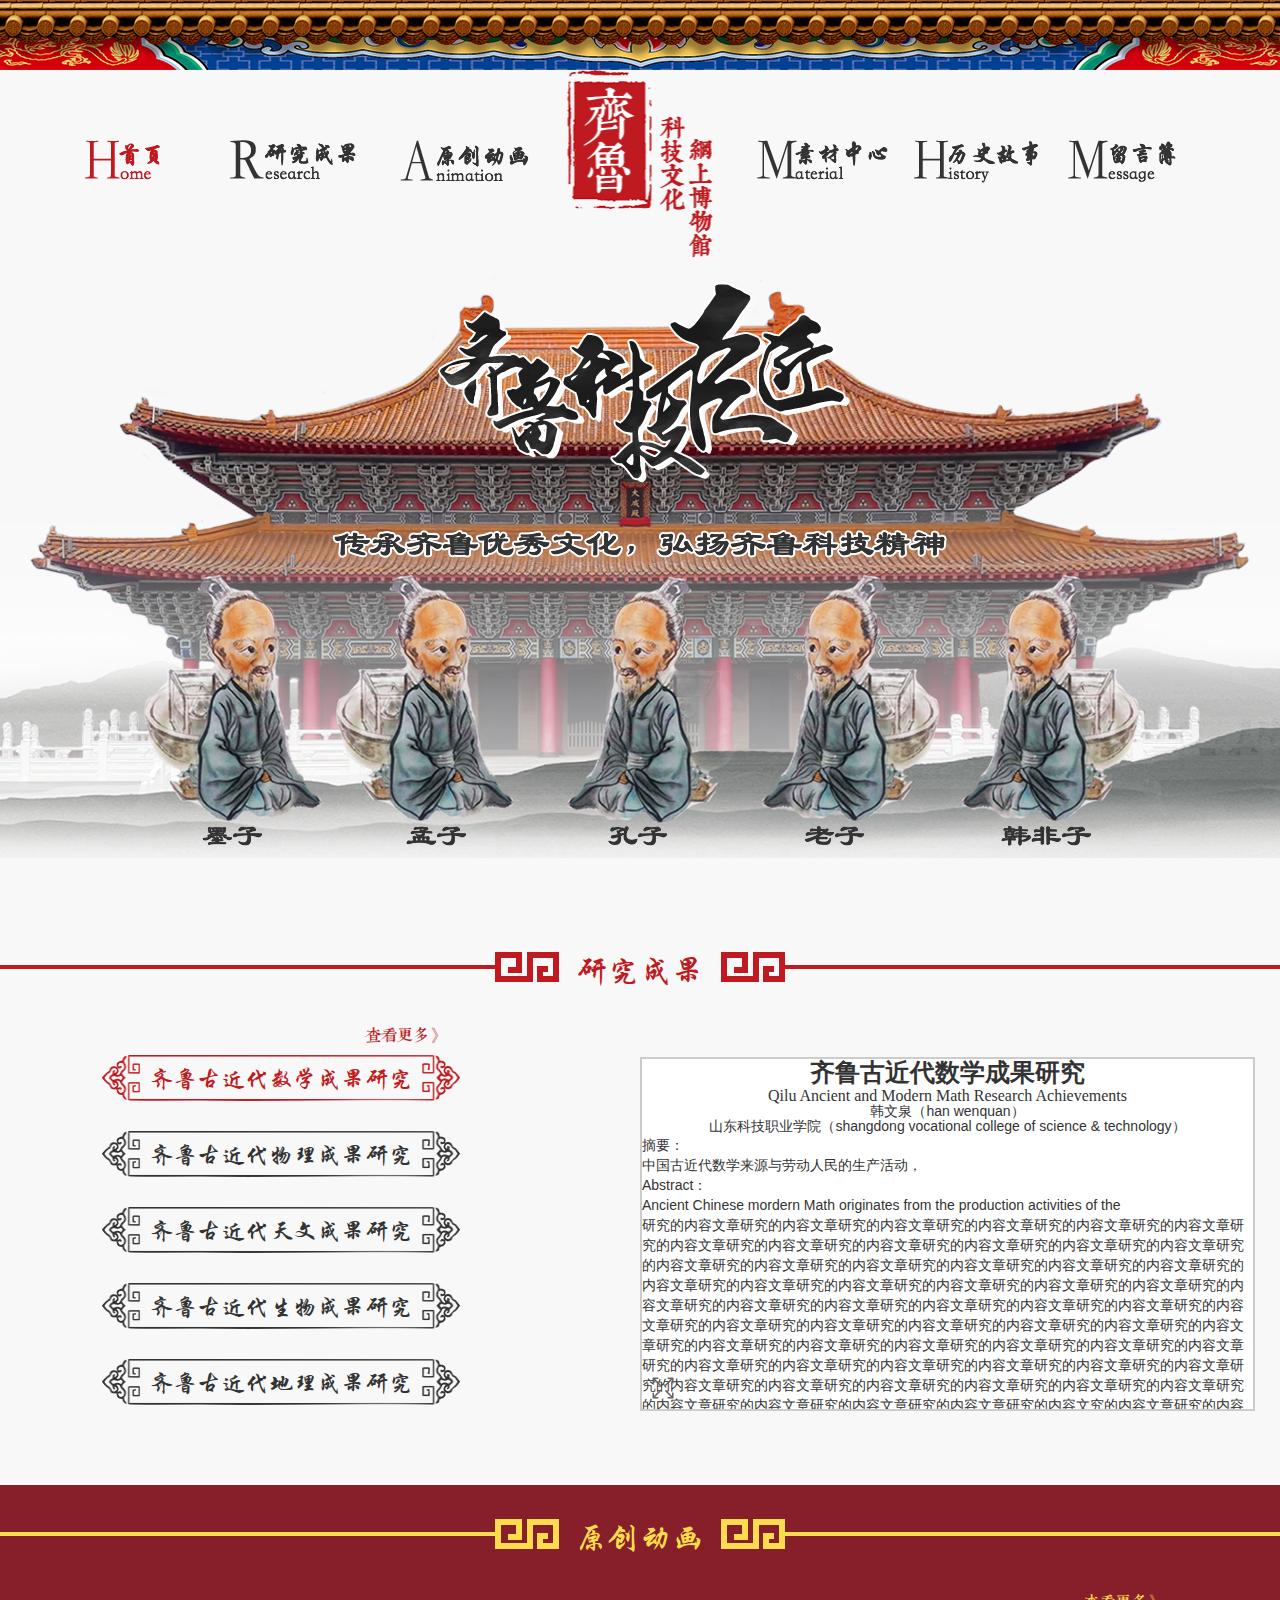
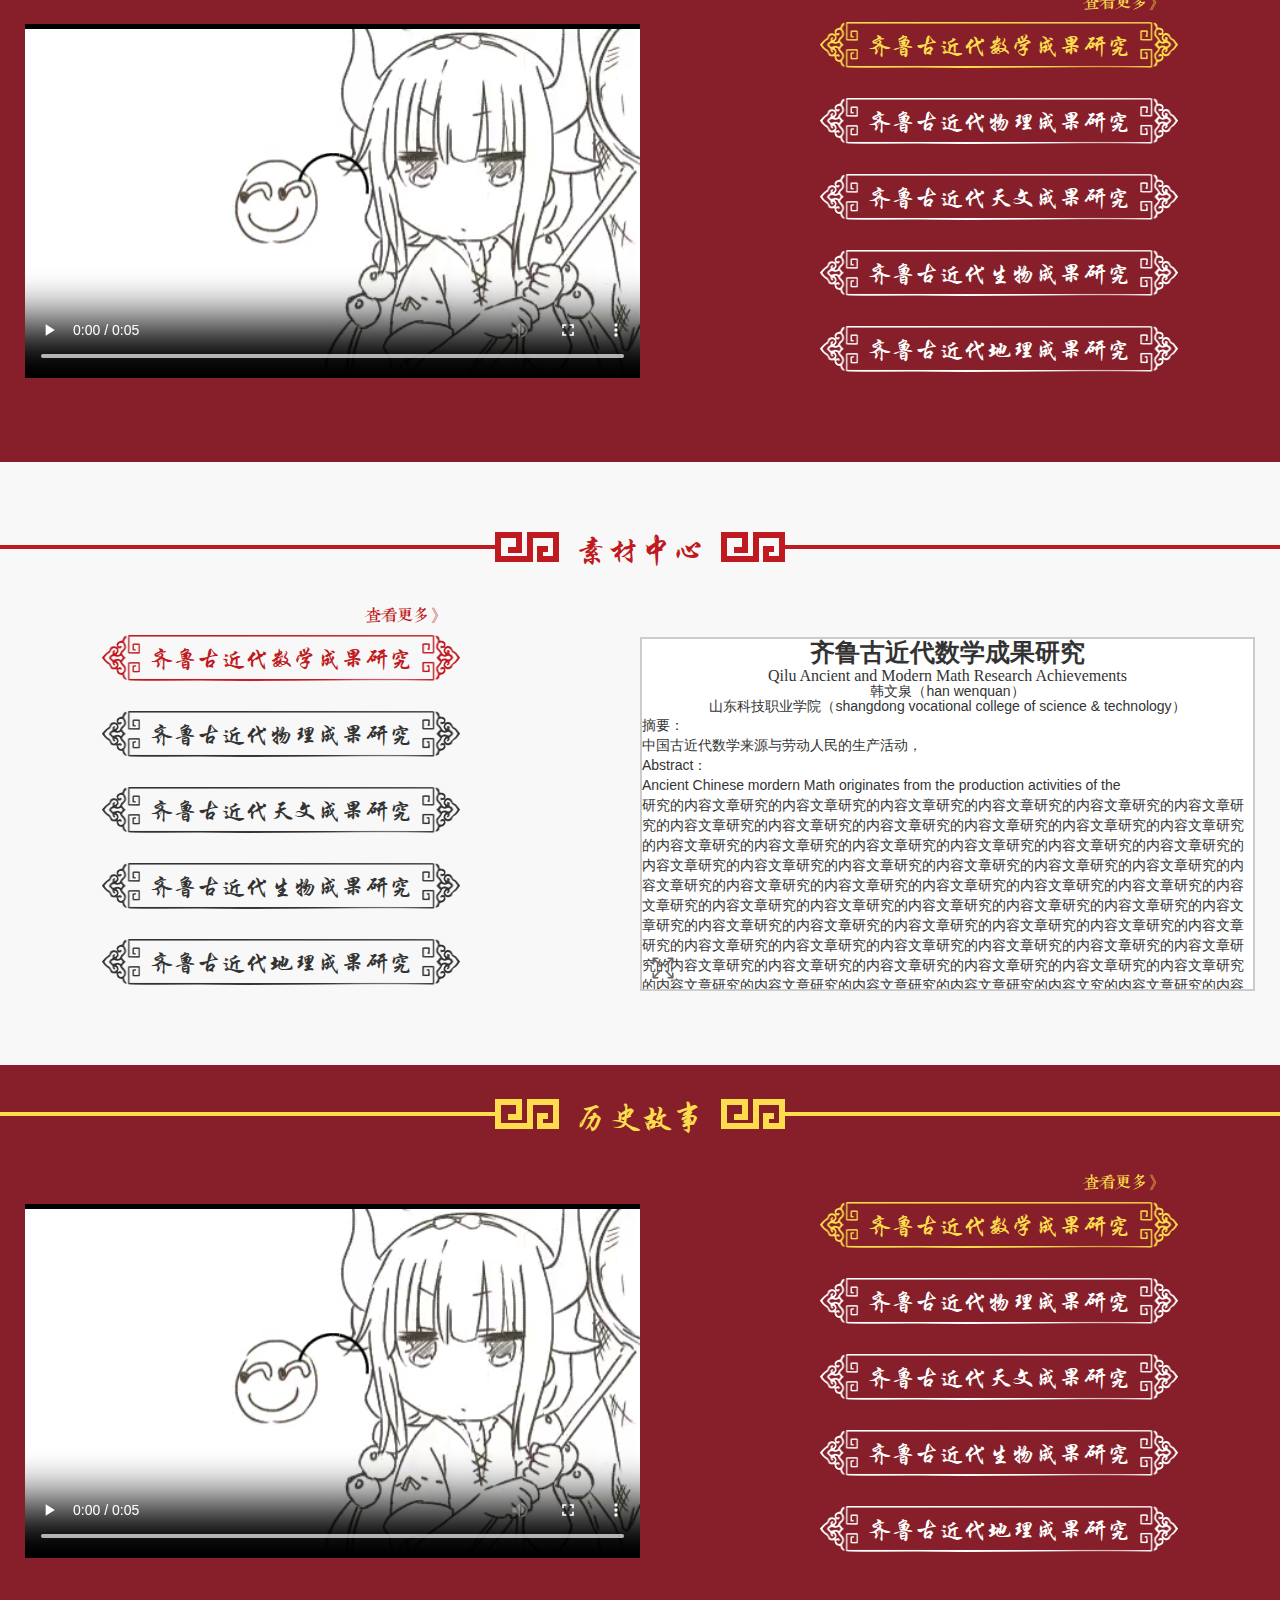
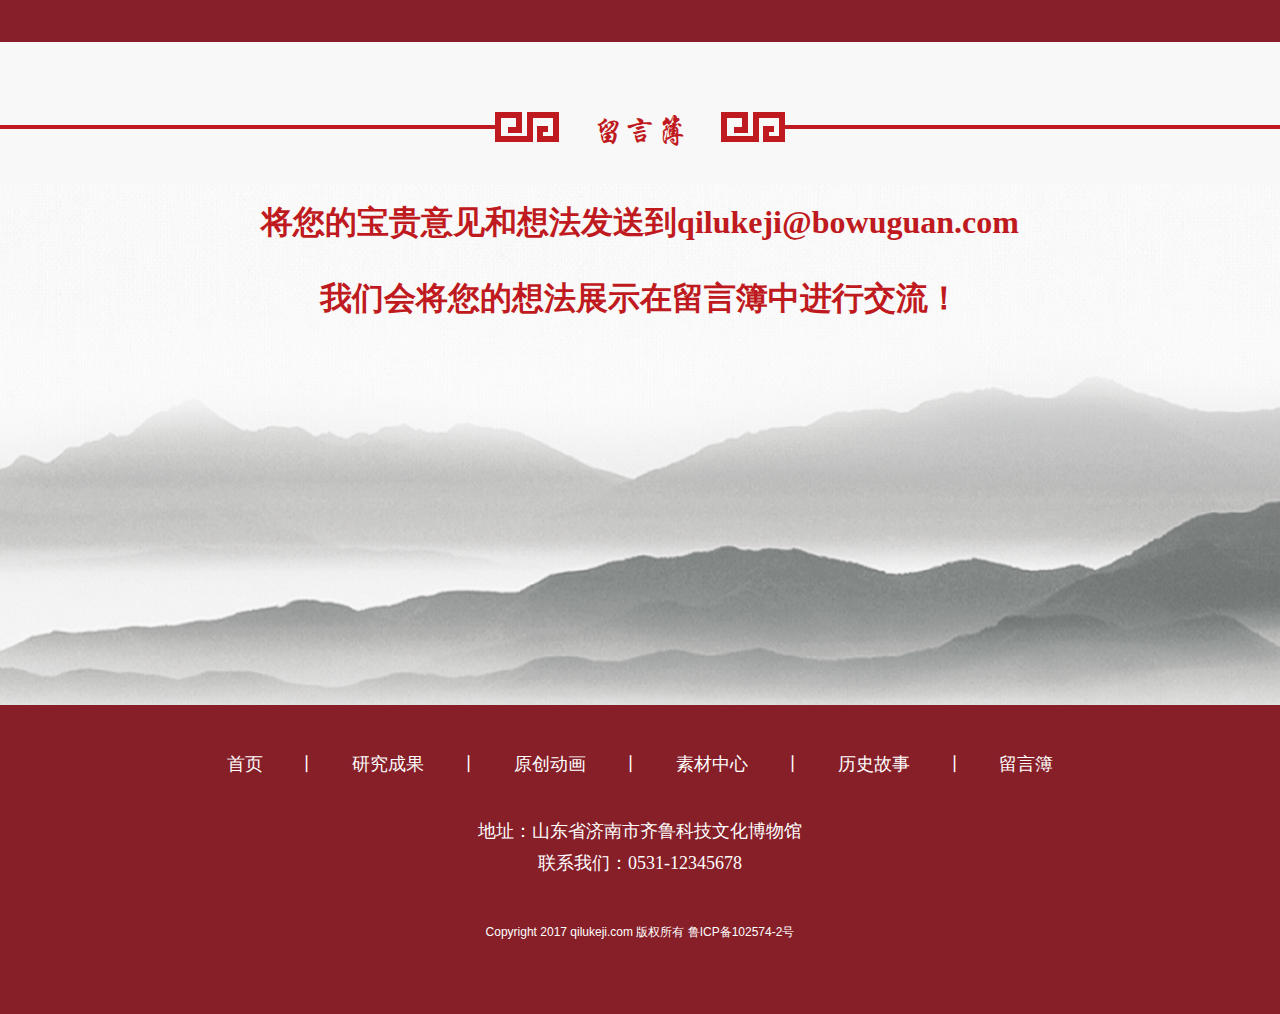
==== index.html @ 5aec7574 "upload" ====
<!DOCTYPE html>
<html>  
<head>  
	<meta http-equiv="Content-Type" content="text/html;charset=utf-8" />
	<meta name="keywords" content="" />  
	<meta name="description" content="" />  
	<meta name="viewport" content="width=device-width, initial-scale=1.0, maximum-scale=1.0, user-scalable=0" />  
	<meta name="format-detection" content="telephone=no" />  
	<meta name="apple-mobile-web-app-capable" content="yes" />  
	<meta name="apple-mobile-web-app-status-bar-style" content="black">
	<title>齐鲁科技文化</title>
	<link rel="stylesheet" href="css/bootstrap.min.css" />
	<link rel="stylesheet" href="css/share.css" />
	<link rel="stylesheet" href="css/topnav.css" />
	<link rel="stylesheet" href="css/index.css" />
	<link rel="stylesheet" href="css/foot.css" />
</head>
<body>
	<div class="topbar"></div>
	<div class="nav_box clearfix wm1230">
		<button type="button" class="navbar-toggle">
			<span class="icon-bar"></span>
			<span class="icon-bar"></span>
			<span class="icon-bar"></span>
		</button>
		<div class="logo"><img class="responsive img-responsive" src="./images/logo.png" /></div>
		<ul class="clearfix">
			<li class="active"><a href="index.html"><span>首页</span></a></li>
			<li><a href="research.html"><span>研究成果</span></a></li>
			<li><a href="animation.html"><span>原创动画</span></a></li>
			<li><a href="message.html"><span>留言簿</span></a></li>
			<li><a href="history.html"><span>历史故事</span></a></li>
			<li><a href="material.html"><span>素材中心</span></a></li>
		</ul>
	</div>
	<div class="banner"></div>
	<div class="item itemstylea">
		<h3 class="head">研究成果</h3>
		<div class="inr clearfix wm1230">
			<div class="sel col-md-5 col-xs-12">
				<a class="lookmore" href="research.html">查看更多》</a>
				<ul>
					<li>齐鲁古近代数学成果研究</li>
					<li>齐鲁古近代物理成果研究</li>
					<li>齐鲁古近代天文成果研究</li>
					<li>齐鲁古近代生物成果研究</li>
					<li>齐鲁古近代地理成果研究</li>
				</ul>
			</div>
			<div class="cnt col-md-6 col-xs-11">
				<i class="fsbtn"></i>
				<ul>
					<li>
						<h3>齐鲁古近代数学成果研究</h3>
						<h4>Qilu Ancient and Modern Math Research Achievements</h4>
						<h5>韩文泉（han wenquan）</h5>
						<h6>山东科技职业学院（shangdong vocational college of science &amp; technology）</h6>
						<div class="abstract">
							<span>摘要：</span>
							<p>中国古近代数学来源与劳动人民的生产活动，</p>
						</div>
						<div class="abstract">
							<span>Abstract：</span>
							<p>Ancient Chinese mordern Math originates from the production activities of the</p>
						</div>
						<p>研究的内容文章研究的内容文章研究的内容文章研究的内容文章研究的内容文章研究的内容文章研究的内容文章研究的内容文章研究的内容文章研究的内容文章研究的内容文章研究的内容文章研究的内容文章研究的内容文章研究的内容文章研究的内容文章研究的内容文章研究的内容文章研究的内容文章研究的内容文章研究的内容文章研究的内容文章研究的内容文章研究的内容文章研究的内容文章研究的内容文章研究的内容文章研究的内容文章研究的内容文章研究的内容文章研究的内容文章研究的内容文章研究的内容文章研究的内容文章研究的内容文章研究的内容文章研究的内容文章研究的内容文章研究的内容文章研究的内容文章研究的内容文章研究的内容文章研究的内容文章研究的内容文章研究的内容文章研究的内容文章研究的内容文章研究的内容文章研究的内容文章研究的内容文章研究的内容文章研究的内容文章研究的内容文章研究的内容文章研究的内容文章研究的内容文章研究的内容文章研究的内容文章研究的内容文章研究的内容文究的内容文章研究的内容文章研究的内容文章研究的内容文章研究的内容文章研究的内容文章研究的内容文章研究的内容文章研究的内容文章研究的内容文章研究的内容文章研究的内容文章研究的内容文章研究的内容文章研究的内容文章研究的内容文章研究的内容文章研究的内容文章研究的内容文章研究的内容文章研究的内容文章研究的内容文章研究的内容文章研究的内容文章研究的内容文章研究的</p>
					</li>
					<li>
						<h3>齐鲁古近代物理学成果研究</h3>
						<h4>Qilu Ancient and Modern Biology Research Achievements</h4>
						<h5>韩文泉（han wenquan）</h5>
						<h6>山东科技职业学院（shangdong vocational college of science &amp; technology）</h6>
						<div class="abstract">
							<span>摘要：</span>
							<p>中国古近代物理学来源与劳动人民的生产活动，</p>
						</div>
						<div class="abstract">
							<span>Abstract：</span>
							<p>Ancient Chinese mordern biology originates from the production activities of the</p>
						</div>
						<p>研究的内容文章研究的内容文章研究的内容文章研究的内容文章研究的内容文章研究的内容文章研究的内容文章研究的内容文章研究的内容文章研究的内容文章研究的内容文章研究的内容文章研究的内容文章研究的内容文章研究的内容文章研究的内容文章研究的内容文章研究的内容文章研究的内容文章研究的内容文章研究的内容文章研究的内容文章研究的内容文章研究的内容文章研究的内容文章研究的内容文章研究的内容文章研究的内容文章研究的内容文章研究的内容文章研究的内容文章研究的内容文章研究的内容文章研究的内容文章研究的内容文章研究的内容文章研究的内容文章研究的内容文章研究的内容文章研究的内容文章研究的内容文章研究的内容文章研究的内容文章研究的内容文章研究的内容文章研究的内容文章研究的内容文章研究的内容文章研究的内容文章研究的内容文章研究的内容文章研究的内容文章研究的内容文章研究的内容文章研究的内容文章研究的内容文章研究的内容文章研究的内容文章研究的内容文章研究的内容文究的内容文章研究的内容文章研究的内容文章研究的内容文章研究的内容文章研究的内容文章研究的内容文章研究的内容文章研究的内容文章研究的内容文章研究的内容文章研究的内容文章研究的内容文章研究的内容文章研究的内容文章研究的内容文章研究的内容文章研究的内容文章研究的内容文章研究的内容文章研究的内容文章研究的内容文章研究的内容文章研究的内容文章研究的内容文章研究的</p>
					</li>
					<li>
						<h3>齐鲁古近代天文学成果研究</h3>
						<h4>Qilu Ancient and Modern Biology Research Achievements</h4>
						<h5>韩文泉（han wenquan）</h5>
						<h6>山东科技职业学院（shangdong vocational college of science &amp; technology）</h6>
						<div class="abstract">
							<span>摘要：</span>
							<p>中国古近代天文学来源与劳动人民的生产活动，</p>
						</div>
						<div class="abstract">
							<span>Abstract：</span>
							<p>Ancient Chinese mordern biology originates from the production activities of the</p>
						</div>
						<p>研究的内容文章研究的内容文章研究的内容文章研究的内容文章研究的内容文章研究的内容文章研究的内容文章研究的内容文章研究的内容文章研究的内容文章研究的内容文章研究的内容文章研究的内容文章研究的内容文章研究的内容文章研究的内容文章研究的内容文章研究的内容文章研究的内容文章研究的内容文章研究的内容文章研究的内容文章研究的内容文章研究的内容文章研究的内容文章研究的内容文章研究的内容文章研究的内容文章研究的内容文章研究的内容文章研究的内容文章研究的内容文章研究的内容文章研究的内容文章研究的内容文章研究的内容文章研究的内容文章研究的内容文章研究的内容文章研究的内容文章研究的内容文章研究的内容文章研究的内容文章研究的内容文章研究的内容文章研究的内容文章研究的内容文章研究的内容文章研究的内容文章研究的内容文章研究的内容文章研究的内容文章研究的内容文章研究的内容文章研究的内容文章研究的内容文章研究的内容文章研究的内容文章研究的内容文章研究的内容文究的内容文章研究的内容文章研究的内容文章研究的内容文章研究的内容文章研究的内容文章研究的内容文章研究的内容文章研究的内容文章研究的内容文章研究的内容文章研究的内容文章研究的内容文章研究的内容文章研究的内容文章研究的内容文章研究的内容文章研究的内容文章研究的内容文章研究的内容文章研究的内容文章研究的内容文章研究的内容文章研究的内容文章研究的内容文章研究的</p>
					</li>
					<li>
						<h3>齐鲁古近代生物学成果研究</h3>
						<h4>Qilu Ancient and Modern Biology Research Achievements</h4>
						<h5>韩文泉（han wenquan）</h5>
						<h6>山东科技职业学院（shangdong vocational college of science &amp; technology）</h6>
						<div class="abstract">
							<span>摘要：</span>
							<p>中国古近代生物学来源与劳动人民的生产活动，</p>
						</div>
						<div class="abstract">
							<span>Abstract：</span>
							<p>Ancient Chinese mordern biology originates from the production activities of the</p>
						</div>
						<p>研究的内容文章研究的内容文章研究的内容文章研究的内容文章研究的内容文章研究的内容文章研究的内容文章研究的内容文章研究的内容文章研究的内容文章研究的内容文章研究的内容文章研究的内容文章研究的内容文章研究的内容文章研究的内容文章研究的内容文章研究的内容文章研究的内容文章研究的内容文章研究的内容文章研究的内容文章研究的内容文章研究的内容文章研究的内容文章研究的内容文章研究的内容文章研究的内容文章研究的内容文章研究的内容文章研究的内容文章研究的内容文章研究的内容文章研究的内容文章研究的内容文章研究的内容文章研究的内容文章研究的内容文章研究的内容文章研究的内容文章研究的内容文章研究的内容文章研究的内容文章研究的内容文章研究的内容文章研究的内容文章研究的内容文章研究的内容文章研究的内容文章研究的内容文章研究的内容文章研究的内容文章研究的内容文章研究的内容文章研究的内容文章研究的内容文章研究的内容文章研究的内容文章研究的内容文章研究的内容文究的内容文章研究的内容文章研究的内容文章研究的内容文章研究的内容文章研究的内容文章研究的内容文章研究的内容文章研究的内容文章研究的内容文章研究的内容文章研究的内容文章研究的内容文章研究的内容文章研究的内容文章研究的内容文章研究的内容文章研究的内容文章研究的内容文章研究的内容文章研究的内容文章研究的内容文章研究的内容文章研究的内容文章研究的内容文章研究的</p>
					</li>
					<li>
						<h3>齐鲁古近代地理学成果研究</h3>
						<h4>Qilu Ancient and Modern Biology Research Achievements</h4>
						<h5>韩文泉（han wenquan）</h5>
						<h6>山东科技职业学院（shangdong vocational college of science &amp; technology）</h6>
						<div class="abstract">
							<span>摘要：</span>
							<p>中国古近代地理学来源与劳动人民的生产活动，</p>
						</div>
						<div class="abstract">
							<span>Abstract：</span>
							<p>Ancient Chinese mordern biology originates from the production activities of the</p>
						</div>
						<p>研究的内容文章研究的内容文章研究的内容文章研究的内容文章研究的内容文章研究的内容文章研究的内容文章研究的内容文章研究的内容文章研究的内容文章研究的内容文章研究的内容文章研究的内容文章研究的内容文章研究的内容文章研究的内容文章研究的内容文章研究的内容文章研究的内容文章研究的内容文章研究的内容文章研究的内容文章研究的内容文章研究的内容文章研究的内容文章研究的内容文章研究的内容文章研究的内容文章研究的内容文章研究的内容文章研究的内容文章研究的内容文章研究的内容文章研究的内容文章研究的内容文章研究的内容文章研究的内容文章研究的内容文章研究的内容文章研究的内容文章研究的内容文章研究的内容文章研究的内容文章研究的内容文章研究的内容文章研究的内容文章研究的内容文章研究的内容文章研究的内容文章研究的内容文章研究的内容文章研究的内容文章研究的内容文章研究的内容文章研究的内容文章研究的内容文章研究的内容文章研究的内容文章研究的内容文章研究的内容文究的内容文章研究的内容文章研究的内容文章研究的内容文章研究的内容文章研究的内容文章研究的内容文章研究的内容文章研究的内容文章研究的内容文章研究的内容文章研究的内容文章研究的内容文章研究的内容文章研究的内容文章研究的内容文章研究的内容文章研究的内容文章研究的内容文章研究的内容文章研究的内容文章研究的内容文章研究的内容文章研究的内容文章研究的内容文章研究的</p>
					</li>
				</ul>
			</div>
		</div>
	</div>
	<div class="item itemstyleb">
		<h3 class="head">原创动画</h3>
		<div class="inr clearfix wm1230">
			<div class="sel col-md-5 col-xs-12">
				<a class="lookmore" href="animation.html">查看更多》</a>
				<ul>
					<li>齐鲁古近代数学成果研究</li>
					<li>齐鲁古近代物理成果研究</li>
					<li>齐鲁古近代天文成果研究</li>
					<li>齐鲁古近代生物成果研究</li>
					<li>齐鲁古近代地理成果研究</li>
				</ul>
			</div>
			<div class="cnt col-md-6 col-xs-11">
				<i class="fsbtn"></i>
				<ul>
					<li><video controls src="./images/9466967772.mp4"></video></li>
					<li><video controls src="./images/9466967772.mp4"></video></li>
					<li><video controls src="./images/9466967772.mp4"></video></li>
					<li><video controls src="./images/9466967772.mp4"></video></li>
					<li><video controls src="./images/9466967772.mp4"></video></li>
				</ul>
			</div>
		</div>
	</div>
	<div class="item itemstylea">
		<h3 class="head">素材中心</h3>
		<div class="inr clearfix wm1230">
			<div class="sel col-md-5 col-xs-12">
				<a class="lookmore" href="material.html">查看更多》</a>
				<ul>
					<li>齐鲁古近代数学成果研究</li>
					<li>齐鲁古近代物理成果研究</li>
					<li>齐鲁古近代天文成果研究</li>
					<li>齐鲁古近代生物成果研究</li>
					<li>齐鲁古近代地理成果研究</li>
				</ul>
			</div>
			<div class="cnt col-md-6 col-xs-11">
				<i class="fsbtn"></i>
				<ul>
					<li>
						<h3>齐鲁古近代数学成果研究</h3>
						<h4>Qilu Ancient and Modern Math Research Achievements</h4>
						<h5>韩文泉（han wenquan）</h5>
						<h6>山东科技职业学院（shangdong vocational college of science &amp; technology）</h6>
						<div class="abstract">
							<span>摘要：</span>
							<p>中国古近代数学来源与劳动人民的生产活动，</p>
						</div>
						<div class="abstract">
							<span>Abstract：</span>
							<p>Ancient Chinese mordern Math originates from the production activities of the</p>
						</div>
						<p>研究的内容文章研究的内容文章研究的内容文章研究的内容文章研究的内容文章研究的内容文章研究的内容文章研究的内容文章研究的内容文章研究的内容文章研究的内容文章研究的内容文章研究的内容文章研究的内容文章研究的内容文章研究的内容文章研究的内容文章研究的内容文章研究的内容文章研究的内容文章研究的内容文章研究的内容文章研究的内容文章研究的内容文章研究的内容文章研究的内容文章研究的内容文章研究的内容文章研究的内容文章研究的内容文章研究的内容文章研究的内容文章研究的内容文章研究的内容文章研究的内容文章研究的内容文章研究的内容文章研究的内容文章研究的内容文章研究的内容文章研究的内容文章研究的内容文章研究的内容文章研究的内容文章研究的内容文章研究的内容文章研究的内容文章研究的内容文章研究的内容文章研究的内容文章研究的内容文章研究的内容文章研究的内容文章研究的内容文章研究的内容文章研究的内容文章研究的内容文章研究的内容文章研究的内容文章研究的内容文究的内容文章研究的内容文章研究的内容文章研究的内容文章研究的内容文章研究的内容文章研究的内容文章研究的内容文章研究的内容文章研究的内容文章研究的内容文章研究的内容文章研究的内容文章研究的内容文章研究的内容文章研究的内容文章研究的内容文章研究的内容文章研究的内容文章研究的内容文章研究的内容文章研究的内容文章研究的内容文章研究的内容文章研究的内容文章研究的</p>
					</li>
					<li>
						<h3>齐鲁古近代物理学成果研究</h3>
						<h4>Qilu Ancient and Modern Biology Research Achievements</h4>
						<h5>韩文泉（han wenquan）</h5>
						<h6>山东科技职业学院（shangdong vocational college of science &amp; technology）</h6>
						<div class="abstract">
							<span>摘要：</span>
							<p>中国古近代物理学来源与劳动人民的生产活动，</p>
						</div>
						<div class="abstract">
							<span>Abstract：</span>
							<p>Ancient Chinese mordern biology originates from the production activities of the</p>
						</div>
						<p>研究的内容文章研究的内容文章研究的内容文章研究的内容文章研究的内容文章研究的内容文章研究的内容文章研究的内容文章研究的内容文章研究的内容文章研究的内容文章研究的内容文章研究的内容文章研究的内容文章研究的内容文章研究的内容文章研究的内容文章研究的内容文章研究的内容文章研究的内容文章研究的内容文章研究的内容文章研究的内容文章研究的内容文章研究的内容文章研究的内容文章研究的内容文章研究的内容文章研究的内容文章研究的内容文章研究的内容文章研究的内容文章研究的内容文章研究的内容文章研究的内容文章研究的内容文章研究的内容文章研究的内容文章研究的内容文章研究的内容文章研究的内容文章研究的内容文章研究的内容文章研究的内容文章研究的内容文章研究的内容文章研究的内容文章研究的内容文章研究的内容文章研究的内容文章研究的内容文章研究的内容文章研究的内容文章研究的内容文章研究的内容文章研究的内容文章研究的内容文章研究的内容文章研究的内容文章研究的内容文究的内容文章研究的内容文章研究的内容文章研究的内容文章研究的内容文章研究的内容文章研究的内容文章研究的内容文章研究的内容文章研究的内容文章研究的内容文章研究的内容文章研究的内容文章研究的内容文章研究的内容文章研究的内容文章研究的内容文章研究的内容文章研究的内容文章研究的内容文章研究的内容文章研究的内容文章研究的内容文章研究的内容文章研究的内容文章研究的</p>
					</li>
					<li>
						<h3>齐鲁古近代天文学成果研究</h3>
						<h4>Qilu Ancient and Modern Biology Research Achievements</h4>
						<h5>韩文泉（han wenquan）</h5>
						<h6>山东科技职业学院（shangdong vocational college of science &amp; technology）</h6>
						<div class="abstract">
							<span>摘要：</span>
							<p>中国古近代天文学来源与劳动人民的生产活动，</p>
						</div>
						<div class="abstract">
							<span>Abstract：</span>
							<p>Ancient Chinese mordern biology originates from the production activities of the</p>
						</div>
						<p>研究的内容文章研究的内容文章研究的内容文章研究的内容文章研究的内容文章研究的内容文章研究的内容文章研究的内容文章研究的内容文章研究的内容文章研究的内容文章研究的内容文章研究的内容文章研究的内容文章研究的内容文章研究的内容文章研究的内容文章研究的内容文章研究的内容文章研究的内容文章研究的内容文章研究的内容文章研究的内容文章研究的内容文章研究的内容文章研究的内容文章研究的内容文章研究的内容文章研究的内容文章研究的内容文章研究的内容文章研究的内容文章研究的内容文章研究的内容文章研究的内容文章研究的内容文章研究的内容文章研究的内容文章研究的内容文章研究的内容文章研究的内容文章研究的内容文章研究的内容文章研究的内容文章研究的内容文章研究的内容文章研究的内容文章研究的内容文章研究的内容文章研究的内容文章研究的内容文章研究的内容文章研究的内容文章研究的内容文章研究的内容文章研究的内容文章研究的内容文章研究的内容文章研究的内容文章研究的内容文究的内容文章研究的内容文章研究的内容文章研究的内容文章研究的内容文章研究的内容文章研究的内容文章研究的内容文章研究的内容文章研究的内容文章研究的内容文章研究的内容文章研究的内容文章研究的内容文章研究的内容文章研究的内容文章研究的内容文章研究的内容文章研究的内容文章研究的内容文章研究的内容文章研究的内容文章研究的内容文章研究的内容文章研究的内容文章研究的</p>
					</li>
					<li>
						<h3>齐鲁古近代生物学成果研究</h3>
						<h4>Qilu Ancient and Modern Biology Research Achievements</h4>
						<h5>韩文泉（han wenquan）</h5>
						<h6>山东科技职业学院（shangdong vocational college of science &amp; technology）</h6>
						<div class="abstract">
							<span>摘要：</span>
							<p>中国古近代生物学来源与劳动人民的生产活动，</p>
						</div>
						<div class="abstract">
							<span>Abstract：</span>
							<p>Ancient Chinese mordern biology originates from the production activities of the</p>
						</div>
						<p>研究的内容文章研究的内容文章研究的内容文章研究的内容文章研究的内容文章研究的内容文章研究的内容文章研究的内容文章研究的内容文章研究的内容文章研究的内容文章研究的内容文章研究的内容文章研究的内容文章研究的内容文章研究的内容文章研究的内容文章研究的内容文章研究的内容文章研究的内容文章研究的内容文章研究的内容文章研究的内容文章研究的内容文章研究的内容文章研究的内容文章研究的内容文章研究的内容文章研究的内容文章研究的内容文章研究的内容文章研究的内容文章研究的内容文章研究的内容文章研究的内容文章研究的内容文章研究的内容文章研究的内容文章研究的内容文章研究的内容文章研究的内容文章研究的内容文章研究的内容文章研究的内容文章研究的内容文章研究的内容文章研究的内容文章研究的内容文章研究的内容文章研究的内容文章研究的内容文章研究的内容文章研究的内容文章研究的内容文章研究的内容文章研究的内容文章研究的内容文章研究的内容文章研究的内容文章研究的内容文究的内容文章研究的内容文章研究的内容文章研究的内容文章研究的内容文章研究的内容文章研究的内容文章研究的内容文章研究的内容文章研究的内容文章研究的内容文章研究的内容文章研究的内容文章研究的内容文章研究的内容文章研究的内容文章研究的内容文章研究的内容文章研究的内容文章研究的内容文章研究的内容文章研究的内容文章研究的内容文章研究的内容文章研究的内容文章研究的</p>
					</li>
					<li>
						<h3>齐鲁古近代地理学成果研究</h3>
						<h4>Qilu Ancient and Modern Biology Research Achievements</h4>
						<h5>韩文泉（han wenquan）</h5>
						<h6>山东科技职业学院（shangdong vocational college of science &amp; technology）</h6>
						<div class="abstract">
							<span>摘要：</span>
							<p>中国古近代地理学来源与劳动人民的生产活动，</p>
						</div>
						<div class="abstract">
							<span>Abstract：</span>
							<p>Ancient Chinese mordern biology originates from the production activities of the</p>
						</div>
						<p>研究的内容文章研究的内容文章研究的内容文章研究的内容文章研究的内容文章研究的内容文章研究的内容文章研究的内容文章研究的内容文章研究的内容文章研究的内容文章研究的内容文章研究的内容文章研究的内容文章研究的内容文章研究的内容文章研究的内容文章研究的内容文章研究的内容文章研究的内容文章研究的内容文章研究的内容文章研究的内容文章研究的内容文章研究的内容文章研究的内容文章研究的内容文章研究的内容文章研究的内容文章研究的内容文章研究的内容文章研究的内容文章研究的内容文章研究的内容文章研究的内容文章研究的内容文章研究的内容文章研究的内容文章研究的内容文章研究的内容文章研究的内容文章研究的内容文章研究的内容文章研究的内容文章研究的内容文章研究的内容文章研究的内容文章研究的内容文章研究的内容文章研究的内容文章研究的内容文章研究的内容文章研究的内容文章研究的内容文章研究的内容文章研究的内容文章研究的内容文章研究的内容文章研究的内容文章研究的内容文究的内容文章研究的内容文章研究的内容文章研究的内容文章研究的内容文章研究的内容文章研究的内容文章研究的内容文章研究的内容文章研究的内容文章研究的内容文章研究的内容文章研究的内容文章研究的内容文章研究的内容文章研究的内容文章研究的内容文章研究的内容文章研究的内容文章研究的内容文章研究的内容文章研究的内容文章研究的内容文章研究的内容文章研究的内容文章研究的</p>
					</li>
				</ul>
			</div>
		</div>
	</div>
	<div class="item itemstyleb">
		<h3 class="head">历史故事</h3>
		<div class="inr clearfix wm1230">
			<div class="sel col-md-5 col-xs-12">
				<a class="lookmore" href="history.html">查看更多》</a>
				<ul>
					<li>齐鲁古近代数学成果研究</li>
					<li>齐鲁古近代物理成果研究</li>
					<li>齐鲁古近代天文成果研究</li>
					<li>齐鲁古近代生物成果研究</li>
					<li>齐鲁古近代地理成果研究</li>
				</ul>
			</div>
			<div class="cnt col-md-6 col-xs-11">
				<i class="fsbtn"></i>
				<ul>
					<li><video controls src="./images/9466967772.mp4"></video></li>
					<li><video controls src="./images/9466967772.mp4"></video></li>
					<li><video controls src="./images/9466967772.mp4"></video></li>
					<li><video controls src="./images/9466967772.mp4"></video></li>
					<li><video controls src="./images/9466967772.mp4"></video></li>
				</ul>
			</div>
		</div>
	</div>
	<div class="item itemstylea itemstylec">
		<h3 class="head">留言簿</h3>
		<div class="proposal">
			<p>将您的宝贵意见和想法发送到qilukeji@bowuguan.com</p>
			<p>我们会将您的想法展示在留言簿中进行交流！</p>
		</div>
	</div>
	<div class="foot_box">
		<div class="foot wm1230">
			<div class="link clearfix">
				<a href="index.html">首页</a>
				<span>丨</span>
				<a href="research.html">研究成果</a>
				<span>丨</span>
				<a href="animation.html">原创动画</a>
				<span>丨</span>
				<a href="material.html">素材中心</a>
				<span>丨</span>
				<a href="history.html">历史故事</a>
				<span>丨</span>
				<a href="message.html">留言簿</a>
			</div>
			<p class="address">地址：山东省济南市齐鲁科技文化博物馆</p>
			<p class="call">联系我们：0531-12345678</p>
			<p class="copy">Copyright 2017 qilukeji.com 版权所有 鲁ICP备102574-2号</p>
		</div>
	</div>



	<script src="js/jquery-1.9.1.min.js"></script>
	<script src="js/jquery.fullscreen.js"></script>
	<script src="js/bootstrap.min.js"></script>
	<script src="js/topnav.js"></script>
	<script src="js/index.js"></script>
</body>
</html>
---- css/share.css ----
*,
ul,
p,
div,
ol,
h1,
h2,
h3,
h4,
h5,
h6,
li{
	margin: 0;
	padding: 0;
}
a,
a:hover,
a:focus{
	color: #333;
	text-decoration: none;
}
input{
	outline: none;
}
ul,
ol{
	list-style: none;
}
img{
	border: 0;
}
body{
	background-color: #f8f8f8;
}
.wm1230{
	max-width: 1230px;
	margin: 0 auto;
}
@font-face{
	font-family: "huawenxingkai";
	src:url("../fonts/huawenxingkai.ttf");
}
@font-face{
	font-family: "WenYue";
	src:url("../fonts/WenYue.otf");
}
@font-face{
	font-family: "huawenkaiti";
	src:url("../fonts/huawenkaiti.ttf");
}
---- css/topnav.css ----
.topbar{
	height: 70px;
	background: url(../images/topbar.png) no-repeat top center;
}
.nav_box{
	position: relative;
}
.nav_box .navbar-toggle{
	border: 1px solid #bf1a20;
}
.nav_box .navbar-toggle .icon-bar{
	background-color: #bf1a20;
}
.nav_box .logo{
	float: left;
	margin-left: 50%;
	transform: translateX(-50%);
	-o-transform: translateX(-50%);
	-moz-transform: translateX(-50%);
	-ms-transform: translateX(-50%);
	-webkit-transform: translateX(-50%);
}
.nav_box ul{
	position: absolute;
	left: 0;
	right: 0;
	top: 0;
	padding-top: 70px;
	display: block;
}
.nav_box ul li{
	background-repeat: no-repeat;
	background-position: center;
}
.nav_box ul li a{
	display: block;
	width: 100%;
	height: 100%;
}
@media screen and (min-width: 768px){
	.nav_box ul li a span{
		display: none;
	}
	.nav_box ul li:nth-child(1),
	.nav_box ul li:nth-child(2),
	.nav_box ul li:nth-child(3){
		float: left;
	}
	.nav_box ul li:nth-child(4),
	.nav_box ul li:nth-child(5),
	.nav_box ul li:nth-child(6){
		float: right;
	}
	.nav_box ul li:nth-child(1){
		width: 75px;
		height: 40px;
		background-image: url(../images/nav01.png);
	}
	.nav_box ul li.active:nth-child(1){
		background-image: url(../images/nav01_.png);
	}
	.nav_box ul li:nth-child(2){
		width: 126px;
		height: 40px;
		background-image: url(../images/nav02.png);
	}
	.nav_box ul li.active:nth-child(2){
		background-image: url(../images/nav02_.png);
	}
	.nav_box ul li:nth-child(3){
		width: 129px;
		height: 42px;
		background-image: url(../images/nav03.png);
	}
	.nav_box ul li.active:nth-child(3){
		background-image: url(../images/nav03_.png);
	}
	.nav_box ul li:nth-child(6){
		width: 131px;
		height: 40px;
		background-image: url(../images/nav04.png);	
	}
	.nav_box ul li.active:nth-child(6){
		background-image: url(../images/nav04_.png);
	}
	.nav_box ul li:nth-child(5){
		width: 124px;
		height: 43px;
		background-image: url(../images/nav05.png);
	}
	.nav_box ul li.active:nth-child(5){
		background-image: url(../images/nav05_.png);
	}
	.nav_box ul li:nth-child(4){
		width: 108px;
		height: 42px;
		background-image: url(../images/nav06.png);
	}
	.nav_box ul li.active:nth-child(4){
		background-image: url(../images/nav06_.png);
	}
}
@media screen and (max-width: 991px) and (min-width: 768px){
	.nav_box ul{
		padding: 0 20px;
	}
	.nav_box ul li:nth-child(1),
	.nav_box ul li:nth-child(2),
	.nav_box ul li:nth-child(3),
	.nav_box ul li:nth-child(4),
	.nav_box ul li:nth-child(5),
	.nav_box ul li:nth-child(6){
		width: 50%;
		margin:10px 0;
	}
}
@media screen and (max-width: 1229px) and (min-width: 992px){
	.nav_box ul{
		padding: 70px 20px 0;
	}
}
@media screen and (min-width: 1230px){
	.nav_box ul li:nth-child(1){
		margin:0 5.69% 0 4.87%;
	}
	.nav_box ul li:nth-child(2){
		margin-right: 3.55%;
	}
	.nav_box ul li:nth-child(5){
		margin-left: 2.11%;
	}
	.nav_box ul li:nth-child(4){
		margin: 0 6.42% 0 2.43%;
	}
}
@media screen and (max-width: 767px) {
	.nav_box .logo{
		width: 20%;
	}
	.nav_box ul{
		top: 100%;
		z-index: 2;
		padding: 0;
		display: none;
	}
	.nav_box ul li{
		float: left;
		width: 100%;
		height: 35px;
	}
	.nav_box ul li a{
		float: left;
		height: 100%;
		width: 100%;
		line-height: 35px;
		background-color: #fff;
		color: #bf1a20;
		padding-left: 30px;
		border-bottom: 1px solid #ddd;
	}
	.nav_box ul li.active a,
	.nav_box ul li:hover a{
		background-color: #bf1a20;
		color: #fff;
	}
}
---- css/index.css ----
.banner{
	height: 50vw;
	background: url(../images/banner.png) no-repeat center;
	background-size: cover;
	background-size: auto 50vw;
	margin-bottom: 24px;
}
.item h3.head{
	height: 30px;
	text-align: center;
	font-family: "huawenxingkai";
	padding-top: 5px;
	margin-bottom: 42px;
	font-size: 32px;
	line-height: 30px;
	background-repeat: no-repeat;
	background-position: center;
	background-size: 1920px 100%;
}
.item.itemstylea{
	padding: 70px 0 65px;
}
.item.itemstyleb{
	padding: 34px 0 75px;
	background-color: #861f29;
}
.item.itemstylea h3.head{
	background-image: url(../images/title01.png);
	color: #bf1a20;
}
.item.itemstyleb h3.head{
	background-image: url(../images/title02.png);
	color: #fddd4d;
}
.item .sel{
	position: relative;
	padding-top: 16px;
}
.item.itemstylea .sel,
.item.itemstyleb .cnt{
	float: left;
}
.item.itemstyleb .sel,
.item.itemstylea .cnt{
	float: right;
}
.item .sel a.lookmore{
	position: absolute;
	top: 0;
	right: 18%;
	font-family: "WenYue";
	font-size: 16px;
}
.itemstylea .sel a.lookmore{
	color: #bf1a20;
}
.itemstyleb .sel a.lookmore{
	color: #fddd4d;
}
.item .sel a.lookmore:hover{
	text-decoration: underline;
}
.item .sel ul{
	width: 74.2%;
	margin: 0 auto;
	overflow:hidden;
}
.item .sel ul li{
	width: 100%;
	height: 46px;
	float: left;
	margin: 15px 0;
	text-align: center;
	font-size: 24px;
	font-family: "huawenxingkai";
	background-repeat: no-repeat;
	line-height: 50px;
	cursor: pointer;
	background-position: center;
	background-size: 100% 100%;
}
.itemstylea .sel ul li{
	color: #333;
	background-image: url(../images/border01.png);
}
.itemstyleb .sel ul li{
	color: #fff;
	background-image: url(../images/border04.png);
}
.item.itemstylea .sel ul li.active{
	color: #bf1a20;
	background-image: url(../images/border02.png);
}
.item.itemstylea .sel ul li:hover{
	color: #bf1a20;
}
.item.itemstyleb .sel ul li.active{
	color: #fddd4d;
	background-image: url(../images/border03.png);
}
.item.itemstyleb .sel ul li:hover{
	color: #fddd4d;
}
.item .cnt{
	height: 354px;
	padding: 0;
	margin-top: 33px;
}
.itemstylea .cnt{
	position: relative;
	background: #fff;
	border: 2px solid #ccc;
}
.itemstylea .cnt.fullScreen{
	width: 100%;
	height: 100%;
	margin-top: 0;
	padding: 50px 200px;
}
.itemstylea .cnt i.fsbtn{
	position: absolute;
	left: 10px;
	bottom: 10px;
	width: 22px;
	height: 22px;
	background: url(../images/fullscreen.png) no-repeat center;
	cursor: pointer;
}
.itemstylea .cnt.fullScreen i.fsbtn{
	left: auto;
	right: 10px;
}
.item .cnt ul{
	height: 100%;
	width: 100%;
}
.itemstylea .cnt ul{
	overflow:auto;
}
.item .cnt ul::-webkit-scrollbar-track{
	-webkit-box-shadow: inset 0 0 6px rgba(0,0,0,0.1);
	background-color: #fff;
	padding: 0 2px;
	border-radius: 10px;
	border: 1px solid #ddd;
}
.item .cnt ul::-webkit-scrollbar{
	width: 10px;
	background-color: #fff;
}
.item .cnt ul::-webkit-scrollbar-thumb{
	width: 8px;
	border-radius: 8px;
	margin: 0 1px;
	background-color: #ccc;
}
.item .cnt ul li{
	display: none;
	width: 100%;
}
.itemstylea .cnt ul li h3{
	text-align: center;
	font-size: 25px;
	font-weight: bold;
	font-family: "宋体";
}
.itemstylea .cnt ul li h4{
	text-align: center;
	font-size: 16px;
	font-family: helvetica serif;
}
.itemstylea .cnt ul li h5{
	text-align: center;
	font-size: 14px;
}
.itemstylea .cnt ul li h6{
	text-align: center;
	font-size: 14px;
}
.itemstyleb .cnt ul{
	overflow:hidden;
}
.itemstyleb .cnt ul li{
	height: 100%;
}
.itemstyleb .cnt ul li video{
	width: 100%;
	height: 100%;
	background-color: #000;
}
.item.itemstylec{
	padding: 70px 0 0;
}
.item.itemstylec .proposal{
	height: 40vw;
	padding-bottom: 65px;
	background: url(../images/proposal.png) no-repeat bottom center #f8f8f8;
	background-size: cover;
	background-size: auto 40vw;
}
.item.itemstylec .proposal p{
	padding: 0 20px;
	line-height: 76px;
	font-size: 32px;
	font-family: "huawenkaiti";
	color: #bf1a20;
	font-weight: bold;
	text-align: center; 
}
@media screen and (min-width: 1230px) {
	.banner{
		height: 600px!important;
		background-size: auto 600px!important;
	}
	.item.itemstylec .proposal{
		height: 521px!important;
		background-size: auto 521px!important;
	}
}
@media screen and (max-width: 1229px) {
	.item .sel ul li{
		height: 40px;
		font-size: 20px;
		line-height: 42px;
	}
	.item .cnt{
		height: 320px;
	}
}
@media screen and (max-width: 991px) {
	.item .inr{
		display: flex;
		justify-content: center;
		align-items: center;
		flex-direction: column;
	}
	.item .sel{
		order: 1;
	}
	.item .cnt{
		order: 2;
	}
	.item.itemstylec .proposal p{
		line-height: 60px;
		font-size: 26px; 
	}
}
@media screen and (max-width: 767px) {
	.item .sel ul li{
		margin: 15px 0 5px;
	}
	.item h3.head{
		height: 26px;
		padding-top: 3px;
		font-size: 28px;
		line-height: 26px;
	}
	.item.itemstylec .proposal p{
		line-height: 40px;
		font-size: 20px; 
	}
}
@media screen and (max-width: 479px) {
	.item .sel ul{
		width: 95%;
	}
	.item .sel a.lookmore{
		right: 11%;
	}
	.item .sel ul li{
		margin: 10px 0 2px;
		height: 34px;
		font-size: 18px;
		line-height: 36px;
	}
	.item.itemstylec .proposal{
		height: 260px!important;
		background-size: auto 260px!important;
	}
}
---- css/foot.css ----
.foot_box{
	background-color: #871f29;
	color: #fefefe;
	padding: 48px 0 74px;
}
.foot_box .foot{
	padding: 0 15px;
}
.foot_box .foot .link{
	text-align: center;
	padding-bottom: 35px;
}
.foot_box .foot .link a,
.foot_box .foot .link span{
	color: #fefefe;
	font-size: 18px;
	line-height: 22px;
	word-break: normal;
	display: inline-block;
	font-family: "huawenkaiti";
}
.foot_box .foot .link span{
	margin: 0 32px;
}
.foot_box .foot .link a:hover{
	text-decoration: underline;
}
.foot_box .foot p.address,
.foot_box .foot p.call{
	text-align: center;
	color: #fefefe;
	line-height: 22px;
	font-size: 18px;
	margin: 10px 0;
	font-family: "huawenkaiti";
}
.foot_box .foot p.copy{
	font-size: 12px;
	text-align: center;
	line-height: 16px;
	margin-top: 50px;
}
@media screen and (max-width: 991px) and (min-width: 480px) {
	.foot_box .foot .link a{
		float: left;
		width: 30%;
		text-align: center;
	}
	.foot_box .foot .link span{
		float: left;
		margin: 0;
	}
	.foot_box .foot .link span:nth-of-type(3){
		display: none;
	}
}
@media screen and (max-width: 479px) {
	.foot_box .foot .link a{
		float: left;
		width: 45%;
		text-align: center;
	}
	.foot_box .foot .link span{
		float: left;
		margin: 0;
	}
	.foot_box .foot .link span:nth-of-type(2n){
		display: none;
	}
}
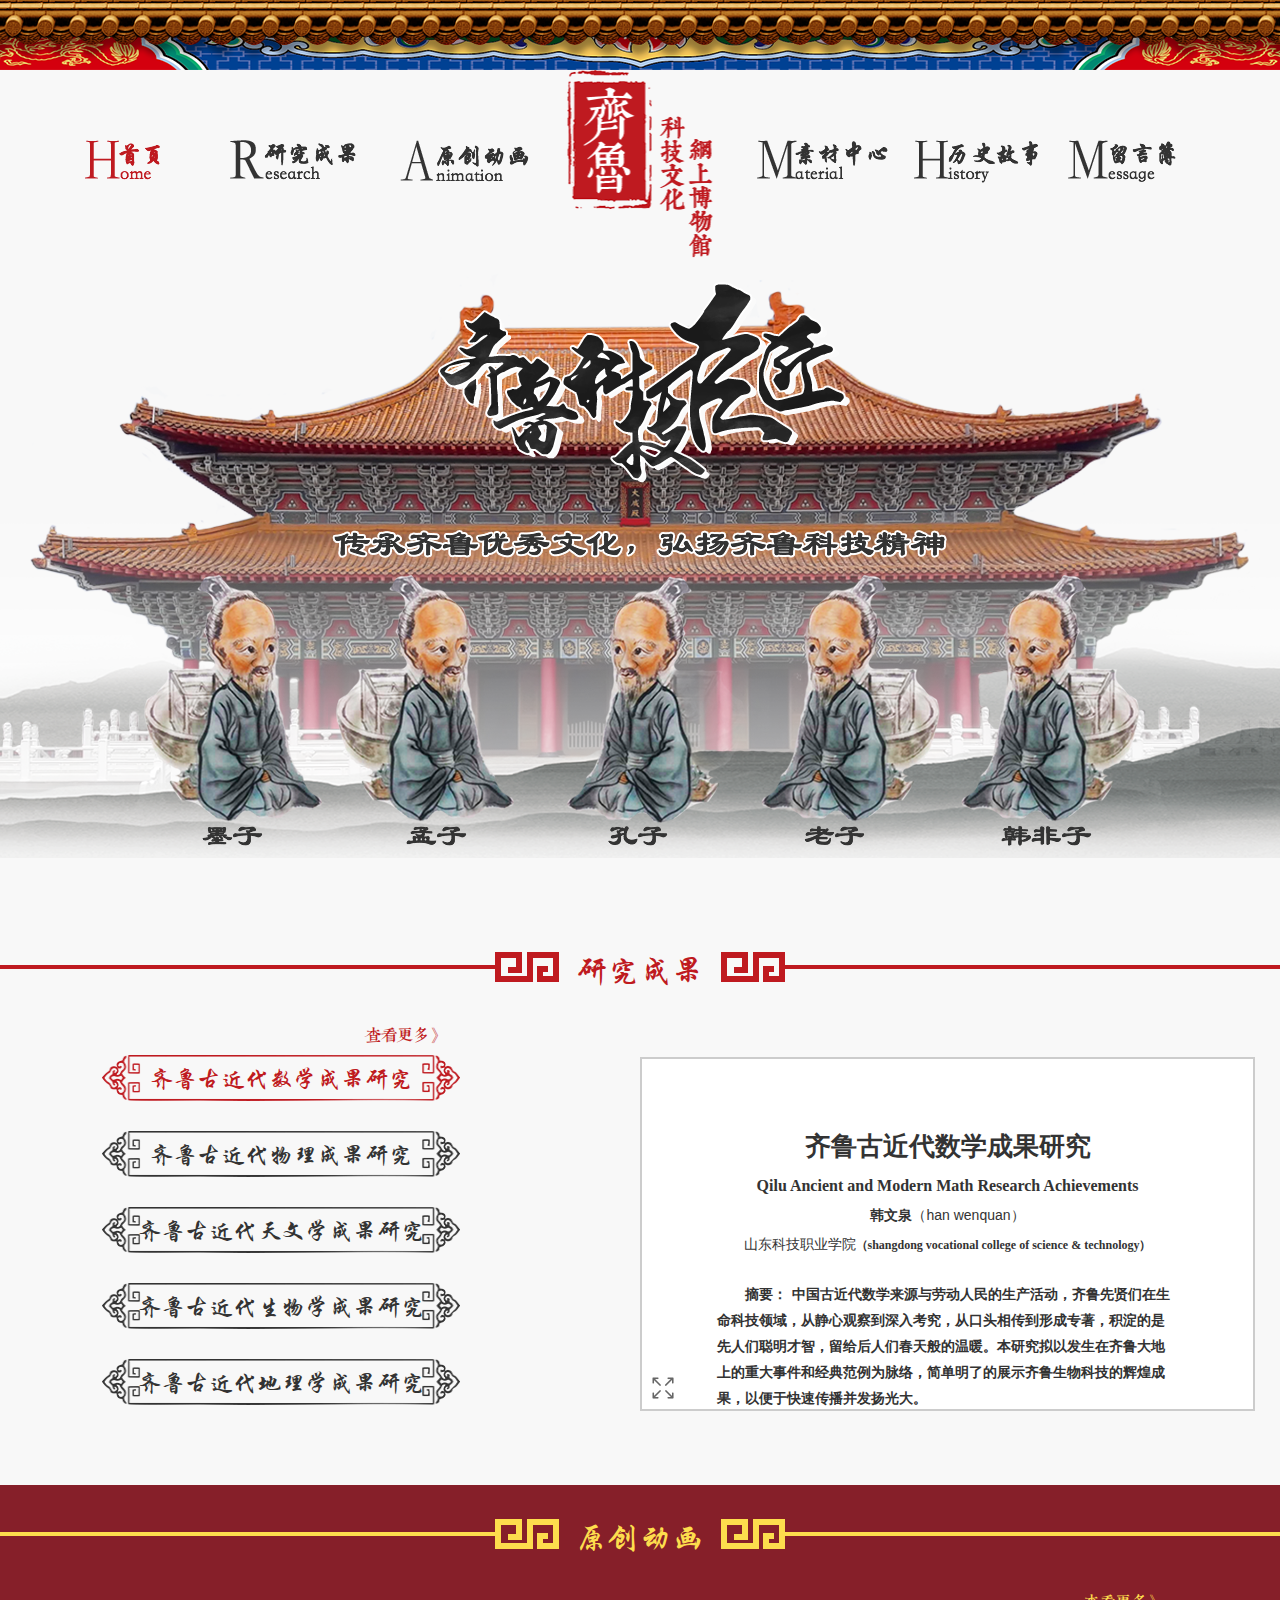
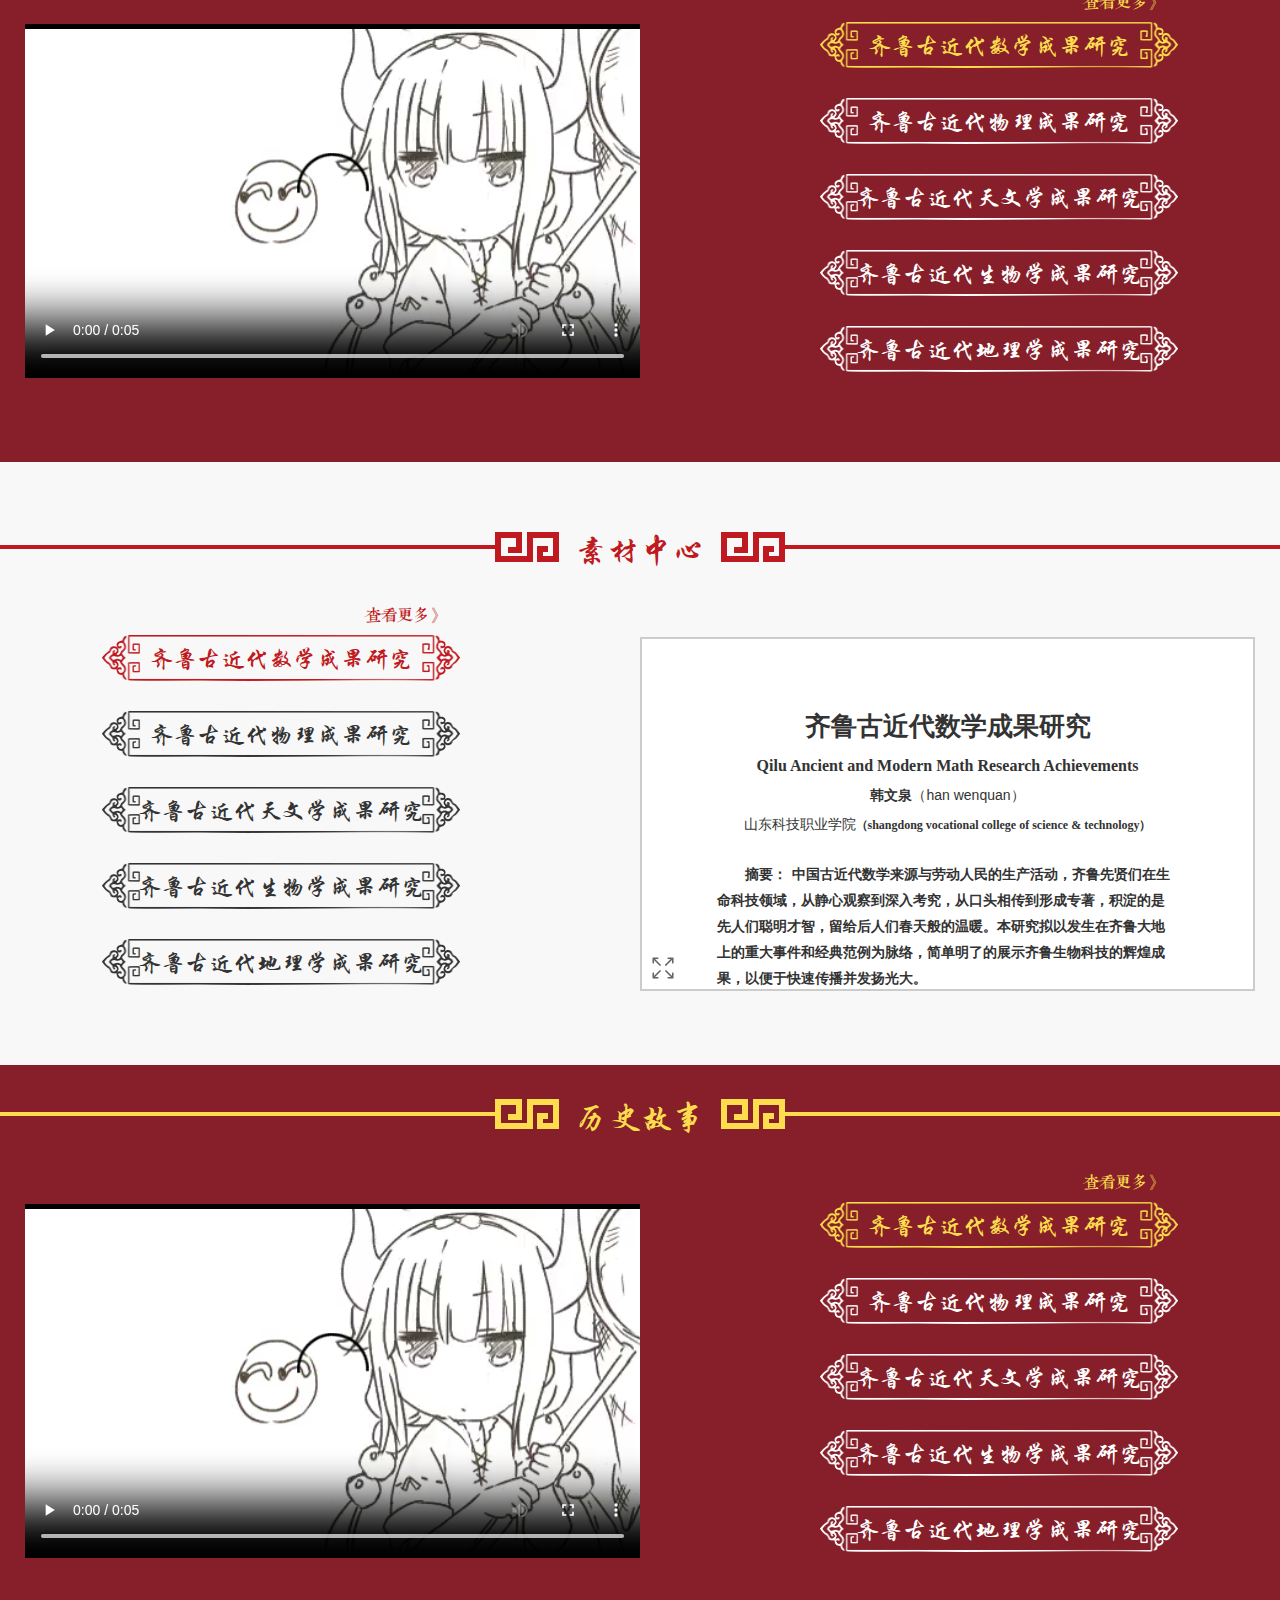
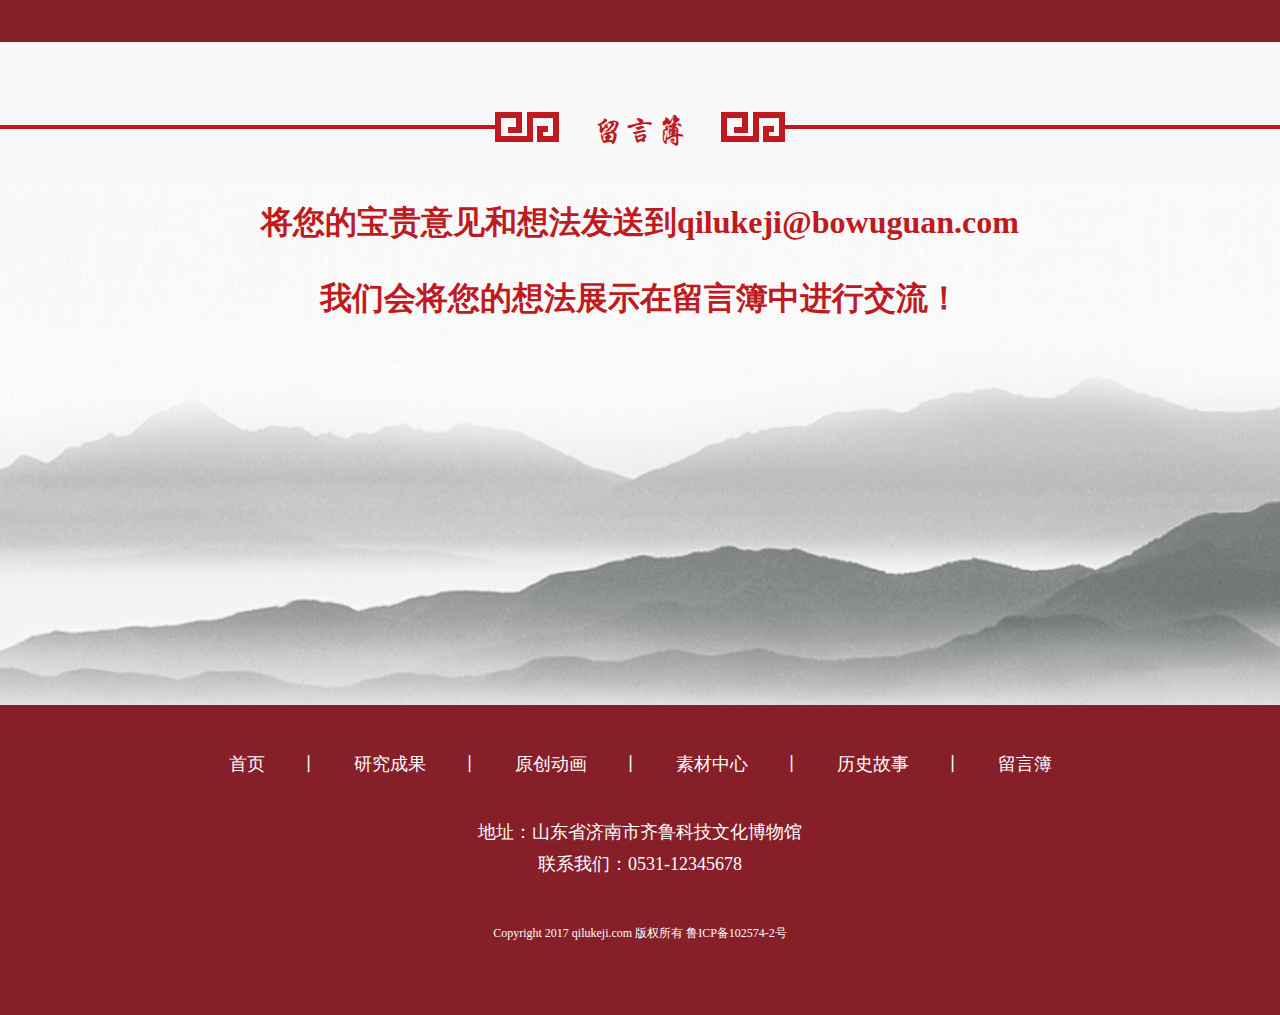
==== commit 6fb9147a: "update" ====
--- a/index.html
+++ b/index.html
@@ -42,9 +42,9 @@
 				<ul>
 					<li>齐鲁古近代数学成果研究</li>
 					<li>齐鲁古近代物理成果研究</li>
-					<li>齐鲁古近代天文成果研究</li>
-					<li>齐鲁古近代生物成果研究</li>
-					<li>齐鲁古近代地理成果研究</li>
+					<li>齐鲁古近代天文学成果研究</li>
+					<li>齐鲁古近代生物学成果研究</li>
+					<li>齐鲁古近代地理学成果研究</li>
 				</ul>
 			</div>
 			<div class="cnt col-md-6 col-xs-11">
@@ -53,77 +53,137 @@
 					<li>
 						<h3>齐鲁古近代数学成果研究</h3>
 						<h4>Qilu Ancient and Modern Math Research Achievements</h4>
-						<h5>韩文泉（han wenquan）</h5>
-						<h6>山东科技职业学院（shangdong vocational college of science &amp; technology）</h6>
-						<div class="abstract">
-							<span>摘要：</span>
-							<p>中国古近代数学来源与劳动人民的生产活动，</p>
-						</div>
-						<div class="abstract">
-							<span>Abstract：</span>
-							<p>Ancient Chinese mordern Math originates from the production activities of the</p>
-						</div>
-						<p>研究的内容文章研究的内容文章研究的内容文章研究的内容文章研究的内容文章研究的内容文章研究的内容文章研究的内容文章研究的内容文章研究的内容文章研究的内容文章研究的内容文章研究的内容文章研究的内容文章研究的内容文章研究的内容文章研究的内容文章研究的内容文章研究的内容文章研究的内容文章研究的内容文章研究的内容文章研究的内容文章研究的内容文章研究的内容文章研究的内容文章研究的内容文章研究的内容文章研究的内容文章研究的内容文章研究的内容文章研究的内容文章研究的内容文章研究的内容文章研究的内容文章研究的内容文章研究的内容文章研究的内容文章研究的内容文章研究的内容文章研究的内容文章研究的内容文章研究的内容文章研究的内容文章研究的内容文章研究的内容文章研究的内容文章研究的内容文章研究的内容文章研究的内容文章研究的内容文章研究的内容文章研究的内容文章研究的内容文章研究的内容文章研究的内容文章研究的内容文章研究的内容文章研究的内容文章研究的内容文究的内容文章研究的内容文章研究的内容文章研究的内容文章研究的内容文章研究的内容文章研究的内容文章研究的内容文章研究的内容文章研究的内容文章研究的内容文章研究的内容文章研究的内容文章研究的内容文章研究的内容文章研究的内容文章研究的内容文章研究的内容文章研究的内容文章研究的内容文章研究的内容文章研究的内容文章研究的内容文章研究的内容文章研究的内容文章研究的</p>
-					</li>
-					<li>
-						<h3>齐鲁古近代物理学成果研究</h3>
-						<h4>Qilu Ancient and Modern Biology Research Achievements</h4>
-						<h5>韩文泉（han wenquan）</h5>
-						<h6>山东科技职业学院（shangdong vocational college of science &amp; technology）</h6>
-						<div class="abstract">
-							<span>摘要：</span>
-							<p>中国古近代物理学来源与劳动人民的生产活动，</p>
-						</div>
-						<div class="abstract">
-							<span>Abstract：</span>
-							<p>Ancient Chinese mordern biology originates from the production activities of the</p>
-						</div>
-						<p>研究的内容文章研究的内容文章研究的内容文章研究的内容文章研究的内容文章研究的内容文章研究的内容文章研究的内容文章研究的内容文章研究的内容文章研究的内容文章研究的内容文章研究的内容文章研究的内容文章研究的内容文章研究的内容文章研究的内容文章研究的内容文章研究的内容文章研究的内容文章研究的内容文章研究的内容文章研究的内容文章研究的内容文章研究的内容文章研究的内容文章研究的内容文章研究的内容文章研究的内容文章研究的内容文章研究的内容文章研究的内容文章研究的内容文章研究的内容文章研究的内容文章研究的内容文章研究的内容文章研究的内容文章研究的内容文章研究的内容文章研究的内容文章研究的内容文章研究的内容文章研究的内容文章研究的内容文章研究的内容文章研究的内容文章研究的内容文章研究的内容文章研究的内容文章研究的内容文章研究的内容文章研究的内容文章研究的内容文章研究的内容文章研究的内容文章研究的内容文章研究的内容文章研究的内容文章研究的内容文究的内容文章研究的内容文章研究的内容文章研究的内容文章研究的内容文章研究的内容文章研究的内容文章研究的内容文章研究的内容文章研究的内容文章研究的内容文章研究的内容文章研究的内容文章研究的内容文章研究的内容文章研究的内容文章研究的内容文章研究的内容文章研究的内容文章研究的内容文章研究的内容文章研究的内容文章研究的内容文章研究的内容文章研究的内容文章研究的</p>
+						<h5><span>韩文泉</span><span>（han wenquan）</span></h5>
+						<h6><span>山东科技职业学院</span><span>（shangdong vocational college of science &amp; technology）</span></h6>
+						<div class="abstract">
+							<span>摘要：</span>
+							<p>中国古近代数学来源与劳动人民的生产活动，齐鲁先贤们在生命科技领域，从静心观察到深入考究，从口头相传到形成专著，积淀的是先人们聪明才智，留给后人们春天般的温暖。本研究拟以发生在齐鲁大地上的重大事件和经典范例为脉络，简单明了的展示齐鲁生物科技的辉煌成果，以便于快速传播并发扬光大。</p>
+						</div>
+						<div class="abstract">
+							<span>Abstract：</span>
+							<p>Ancient Chinese mordern Math originates from the production activities of the working people.in the field of life science and technology,the Qilu sages observed from meditation to the formation of monographs,from the oral tradition to the formation of monographs,accumulating the wisdom of the people,leaving behind the warm spring.This research is based on the important events and classical examples in Qilu earth,simple and clear display of the brilliant achievements of Tina science and technology,in order to facilitate rapid propagation and development.</p>
+						</div>
+						<div class="abstract">
+							<span>关键词：</span>
+							<p>齐鲁科技，数学家，生命科学</p>
+						</div>
+						<div class="abstract">
+							<span>Key words：</span>
+							<p>Qilu science and technology,biologist,life science</p>
+						</div>
+						<p>数学（Math）是自然科学的一个门类，主要研究生物的结构、功能、发生和发展的规律。我国古生物学研究与农林牧副渔各业的发展密不可分，齐鲁大地的先贤们在很远古时代就对草、木、鸟、兽、鱼、虫等表现出了极大的兴趣。距今三千多年的甲骨文，就有“草”、“果”、“虫”、等动植物的象形文字；东夷文化遗迹中也有家禽饲养、谷物酿酒的痕迹。先人们对古生物学的探索和著作，犹如一座生物学的自然宝库，给后人们留下了非常珍贵的科技资料和精神财富。</p>
+						<p><strong>一、先秦时期</strong></p>
+						<p>先秦时期是由奴隶社会进入封建社会的变革期，中国的古生物学的研究已进入萌芽时期，人们开始用所掌握的知识解答一些生物科技方面的问题，在农学、医学等广泛应用，部分用于毒药的战争奇效。</p>
+						<p><strong>二、三国时期</strong></p>
+						<p>东汉末年、天下纷争，百姓饱受涂炭之苦。</p>
+					</li>
+					<li>
+						<h3>齐鲁古近代物理成果研究</h3>
+						<h4>Qilu Ancient and Modern Physics Research Achievements</h4>
+						<h5><span>韩文泉</span><span>（han wenquan）</span></h5>
+						<h6><span>山东科技职业学院</span><span>（shangdong vocational college of science &amp; technology）</span></h6>
+						<div class="abstract">
+							<span>摘要：</span>
+							<p>中国古近代物理来源与劳动人民的生产活动，齐鲁先贤们在生命科技领域，从静心观察到深入考究，从口头相传到形成专著，积淀的是先人们聪明才智，留给后人们春天般的温暖。本研究拟以发生在齐鲁大地上的重大事件和经典范例为脉络，简单明了的展示齐鲁生物科技的辉煌成果，以便于快速传播并发扬光大。</p>
+						</div>
+						<div class="abstract">
+							<span>Abstract：</span>
+							<p>Ancient Chinese mordern Physics originates from the production activities of the working people.in the field of life science and technology,the Qilu sages observed from meditation to the formation of monographs,from the oral tradition to the formation of monographs,accumulating the wisdom of the people,leaving behind the warm spring.This research is based on the important events and classical examples in Qilu earth,simple and clear display of the brilliant achievements of Tina science and technology,in order to facilitate rapid propagation and development.</p>
+						</div>
+						<div class="abstract">
+							<span>关键词：</span>
+							<p>齐鲁科技，物理学家，生命科学</p>
+						</div>
+						<div class="abstract">
+							<span>Key words：</span>
+							<p>Qilu science and technology,Physicist,life science</p>
+						</div>
+						<p>物理学（Physics）是自然科学的一个门类，主要研究生物的结构、功能、发生和发展的规律。我国古生物学研究与农林牧副渔各业的发展密不可分，齐鲁大地的先贤们在很远古时代就对草、木、鸟、兽、鱼、虫等表现出了极大的兴趣。距今三千多年的甲骨文，就有“草”、“果”、“虫”、等动植物的象形文字；东夷文化遗迹中也有家禽饲养、谷物酿酒的痕迹。先人们对古生物学的探索和著作，犹如一座生物学的自然宝库，给后人们留下了非常珍贵的科技资料和精神财富。</p>
+						<p><strong>一、先秦时期</strong></p>
+						<p>先秦时期是由奴隶社会进入封建社会的变革期，中国的古生物学的研究已进入萌芽时期，人们开始用所掌握的知识解答一些生物科技方面的问题，在农学、医学等广泛应用，部分用于毒药的战争奇效。</p>
+						<p><strong>二、三国时期</strong></p>
+						<p>东汉末年、天下纷争，百姓饱受涂炭之苦。</p>
 					</li>
 					<li>
 						<h3>齐鲁古近代天文学成果研究</h3>
-						<h4>Qilu Ancient and Modern Biology Research Achievements</h4>
-						<h5>韩文泉（han wenquan）</h5>
-						<h6>山东科技职业学院（shangdong vocational college of science &amp; technology）</h6>
-						<div class="abstract">
-							<span>摘要：</span>
-							<p>中国古近代天文学来源与劳动人民的生产活动，</p>
-						</div>
-						<div class="abstract">
-							<span>Abstract：</span>
-							<p>Ancient Chinese mordern biology originates from the production activities of the</p>
-						</div>
-						<p>研究的内容文章研究的内容文章研究的内容文章研究的内容文章研究的内容文章研究的内容文章研究的内容文章研究的内容文章研究的内容文章研究的内容文章研究的内容文章研究的内容文章研究的内容文章研究的内容文章研究的内容文章研究的内容文章研究的内容文章研究的内容文章研究的内容文章研究的内容文章研究的内容文章研究的内容文章研究的内容文章研究的内容文章研究的内容文章研究的内容文章研究的内容文章研究的内容文章研究的内容文章研究的内容文章研究的内容文章研究的内容文章研究的内容文章研究的内容文章研究的内容文章研究的内容文章研究的内容文章研究的内容文章研究的内容文章研究的内容文章研究的内容文章研究的内容文章研究的内容文章研究的内容文章研究的内容文章研究的内容文章研究的内容文章研究的内容文章研究的内容文章研究的内容文章研究的内容文章研究的内容文章研究的内容文章研究的内容文章研究的内容文章研究的内容文章研究的内容文章研究的内容文章研究的内容文章研究的内容文究的内容文章研究的内容文章研究的内容文章研究的内容文章研究的内容文章研究的内容文章研究的内容文章研究的内容文章研究的内容文章研究的内容文章研究的内容文章研究的内容文章研究的内容文章研究的内容文章研究的内容文章研究的内容文章研究的内容文章研究的内容文章研究的内容文章研究的内容文章研究的内容文章研究的内容文章研究的内容文章研究的内容文章研究的内容文章研究的</p>
+						<h4>Qilu Ancient and Modern Astronomy Research Achievements</h4>
+						<h5><span>韩文泉</span><span>（han wenquan）</span></h5>
+						<h6><span>山东科技职业学院</span><span>（shangdong vocational college of science &amp; technology）</span></h6>
+						<div class="abstract">
+							<span>摘要：</span>
+							<p>中国古近代天文学来源与劳动人民的生产活动，齐鲁先贤们在生命科技领域，从静心观察到深入考究，从口头相传到形成专著，积淀的是先人们聪明才智，留给后人们春天般的温暖。本研究拟以发生在齐鲁大地上的重大事件和经典范例为脉络，简单明了的展示齐鲁生物科技的辉煌成果，以便于快速传播并发扬光大。</p>
+						</div>
+						<div class="abstract">
+							<span>Abstract：</span>
+							<p>Ancient Chinese mordern Astronomy originates from the production activities of the working people.in the field of life science and technology,the Qilu sages observed from meditation to the formation of monographs,from the oral tradition to the formation of monographs,accumulating the wisdom of the people,leaving behind the warm spring.This research is based on the important events and classical examples in Qilu earth,simple and clear display of the brilliant achievements of Tina science and technology,in order to facilitate rapid propagation and development.</p>
+						</div>
+						<div class="abstract">
+							<span>关键词：</span>
+							<p>齐鲁科技，天文学家，生命科学</p>
+						</div>
+						<div class="abstract">
+							<span>Key words：</span>
+							<p>Qilu science and technology,Astronomist,life science</p>
+						</div>
+						<p>天文学（Astronomy）是自然科学的一个门类，主要研究生物的结构、功能、发生和发展的规律。我国古生物学研究与农林牧副渔各业的发展密不可分，齐鲁大地的先贤们在很远古时代就对草、木、鸟、兽、鱼、虫等表现出了极大的兴趣。距今三千多年的甲骨文，就有“草”、“果”、“虫”、等动植物的象形文字；东夷文化遗迹中也有家禽饲养、谷物酿酒的痕迹。先人们对古生物学的探索和著作，犹如一座生物学的自然宝库，给后人们留下了非常珍贵的科技资料和精神财富。</p>
+						<p><strong>一、先秦时期</strong></p>
+						<p>先秦时期是由奴隶社会进入封建社会的变革期，中国的古生物学的研究已进入萌芽时期，人们开始用所掌握的知识解答一些生物科技方面的问题，在农学、医学等广泛应用，部分用于毒药的战争奇效。</p>
+						<p><strong>二、三国时期</strong></p>
+						<p>东汉末年、天下纷争，百姓饱受涂炭之苦。</p>
 					</li>
 					<li>
 						<h3>齐鲁古近代生物学成果研究</h3>
 						<h4>Qilu Ancient and Modern Biology Research Achievements</h4>
-						<h5>韩文泉（han wenquan）</h5>
-						<h6>山东科技职业学院（shangdong vocational college of science &amp; technology）</h6>
-						<div class="abstract">
-							<span>摘要：</span>
-							<p>中国古近代生物学来源与劳动人民的生产活动，</p>
-						</div>
-						<div class="abstract">
-							<span>Abstract：</span>
-							<p>Ancient Chinese mordern biology originates from the production activities of the</p>
-						</div>
-						<p>研究的内容文章研究的内容文章研究的内容文章研究的内容文章研究的内容文章研究的内容文章研究的内容文章研究的内容文章研究的内容文章研究的内容文章研究的内容文章研究的内容文章研究的内容文章研究的内容文章研究的内容文章研究的内容文章研究的内容文章研究的内容文章研究的内容文章研究的内容文章研究的内容文章研究的内容文章研究的内容文章研究的内容文章研究的内容文章研究的内容文章研究的内容文章研究的内容文章研究的内容文章研究的内容文章研究的内容文章研究的内容文章研究的内容文章研究的内容文章研究的内容文章研究的内容文章研究的内容文章研究的内容文章研究的内容文章研究的内容文章研究的内容文章研究的内容文章研究的内容文章研究的内容文章研究的内容文章研究的内容文章研究的内容文章研究的内容文章研究的内容文章研究的内容文章研究的内容文章研究的内容文章研究的内容文章研究的内容文章研究的内容文章研究的内容文章研究的内容文章研究的内容文章研究的内容文章研究的内容文究的内容文章研究的内容文章研究的内容文章研究的内容文章研究的内容文章研究的内容文章研究的内容文章研究的内容文章研究的内容文章研究的内容文章研究的内容文章研究的内容文章研究的内容文章研究的内容文章研究的内容文章研究的内容文章研究的内容文章研究的内容文章研究的内容文章研究的内容文章研究的内容文章研究的内容文章研究的内容文章研究的内容文章研究的内容文章研究的</p>
+						<h5><span>韩文泉</span><span>（han wenquan）</span></h5>
+						<h6><span>山东科技职业学院</span><span>（shangdong vocational college of science &amp; technology）</span></h6>
+						<div class="abstract">
+							<span>摘要：</span>
+							<p>中国古近代生物学来源与劳动人民的生产活动，齐鲁先贤们在生命科技领域，从静心观察到深入考究，从口头相传到形成专著，积淀的是先人们聪明才智，留给后人们春天般的温暖。本研究拟以发生在齐鲁大地上的重大事件和经典范例为脉络，简单明了的展示齐鲁生物科技的辉煌成果，以便于快速传播并发扬光大。</p>
+						</div>
+						<div class="abstract">
+							<span>Abstract：</span>
+							<p>Ancient Chinese mordern Biology originates from the production activities of the working people.in the field of life science and technology,the Qilu sages observed from meditation to the formation of monographs,from the oral tradition to the formation of monographs,accumulating the wisdom of the people,leaving behind the warm spring.This research is based on the important events and classical examples in Qilu earth,simple and clear display of the brilliant achievements of Tina science and technology,in order to facilitate rapid propagation and development.</p>
+						</div>
+						<div class="abstract">
+							<span>关键词：</span>
+							<p>齐鲁科技，生物学家，生命科学</p>
+						</div>
+						<div class="abstract">
+							<span>Key words：</span>
+							<p>Qilu science and technology,biologist,life science</p>
+						</div>
+						<p>生物学（Biology）是自然科学的一个门类，主要研究生物的结构、功能、发生和发展的规律。我国古生物学研究与农林牧副渔各业的发展密不可分，齐鲁大地的先贤们在很远古时代就对草、木、鸟、兽、鱼、虫等表现出了极大的兴趣。距今三千多年的甲骨文，就有“草”、“果”、“虫”、等动植物的象形文字；东夷文化遗迹中也有家禽饲养、谷物酿酒的痕迹。先人们对古生物学的探索和著作，犹如一座生物学的自然宝库，给后人们留下了非常珍贵的科技资料和精神财富。</p>
+						<p><strong>一、先秦时期</strong></p>
+						<p>先秦时期是由奴隶社会进入封建社会的变革期，中国的古生物学的研究已进入萌芽时期，人们开始用所掌握的知识解答一些生物科技方面的问题，在农学、医学等广泛应用，部分用于毒药的战争奇效。</p>
+						<p><strong>二、三国时期</strong></p>
+						<p>东汉末年、天下纷争，百姓饱受涂炭之苦。</p>
 					</li>
 					<li>
 						<h3>齐鲁古近代地理学成果研究</h3>
-						<h4>Qilu Ancient and Modern Biology Research Achievements</h4>
-						<h5>韩文泉（han wenquan）</h5>
-						<h6>山东科技职业学院（shangdong vocational college of science &amp; technology）</h6>
-						<div class="abstract">
-							<span>摘要：</span>
-							<p>中国古近代地理学来源与劳动人民的生产活动，</p>
-						</div>
-						<div class="abstract">
-							<span>Abstract：</span>
-							<p>Ancient Chinese mordern biology originates from the production activities of the</p>
-						</div>
-						<p>研究的内容文章研究的内容文章研究的内容文章研究的内容文章研究的内容文章研究的内容文章研究的内容文章研究的内容文章研究的内容文章研究的内容文章研究的内容文章研究的内容文章研究的内容文章研究的内容文章研究的内容文章研究的内容文章研究的内容文章研究的内容文章研究的内容文章研究的内容文章研究的内容文章研究的内容文章研究的内容文章研究的内容文章研究的内容文章研究的内容文章研究的内容文章研究的内容文章研究的内容文章研究的内容文章研究的内容文章研究的内容文章研究的内容文章研究的内容文章研究的内容文章研究的内容文章研究的内容文章研究的内容文章研究的内容文章研究的内容文章研究的内容文章研究的内容文章研究的内容文章研究的内容文章研究的内容文章研究的内容文章研究的内容文章研究的内容文章研究的内容文章研究的内容文章研究的内容文章研究的内容文章研究的内容文章研究的内容文章研究的内容文章研究的内容文章研究的内容文章研究的内容文章研究的内容文章研究的内容文究的内容文章研究的内容文章研究的内容文章研究的内容文章研究的内容文章研究的内容文章研究的内容文章研究的内容文章研究的内容文章研究的内容文章研究的内容文章研究的内容文章研究的内容文章研究的内容文章研究的内容文章研究的内容文章研究的内容文章研究的内容文章研究的内容文章研究的内容文章研究的内容文章研究的内容文章研究的内容文章研究的内容文章研究的内容文章研究的</p>
+						<h4>Qilu Ancient and Modern Geography Research Achievements</h4>
+						<h5><span>韩文泉</span><span>（han wenquan）</span></h5>
+						<h6><span>山东科技职业学院</span><span>（shangdong vocational college of science &amp; technology）</span></h6>
+						<div class="abstract">
+							<span>摘要：</span>
+							<p>中国古近代地理学来源与劳动人民的生产活动，齐鲁先贤们在生命科技领域，从静心观察到深入考究，从口头相传到形成专著，积淀的是先人们聪明才智，留给后人们春天般的温暖。本研究拟以发生在齐鲁大地上的重大事件和经典范例为脉络，简单明了的展示齐鲁生物科技的辉煌成果，以便于快速传播并发扬光大。</p>
+						</div>
+						<div class="abstract">
+							<span>Abstract：</span>
+							<p>Ancient Chinese mordern Math originates from the production activities of the working people.in the field of life science and technology,the Qilu sages observed from meditation to the formation of monographs,from the oral tradition to the formation of monographs,accumulating the wisdom of the people,leaving behind the warm spring.This research is based on the important events and classical examples in Qilu earth,simple and clear display of the brilliant achievements of Tina science and technology,in order to facilitate rapid propagation and development.</p>
+						</div>
+						<div class="abstract">
+							<span>关键词：</span>
+							<p>齐鲁科技，地理学家，生命科学</p>
+						</div>
+						<div class="abstract">
+							<span>Key words：</span>
+							<p>Qilu science and technology,geographist,life science</p>
+						</div>
+						<p>地理学（Geography）是自然科学的一个门类，主要研究生物的结构、功能、发生和发展的规律。我国古生物学研究与农林牧副渔各业的发展密不可分，齐鲁大地的先贤们在很远古时代就对草、木、鸟、兽、鱼、虫等表现出了极大的兴趣。距今三千多年的甲骨文，就有“草”、“果”、“虫”、等动植物的象形文字；东夷文化遗迹中也有家禽饲养、谷物酿酒的痕迹。先人们对古生物学的探索和著作，犹如一座生物学的自然宝库，给后人们留下了非常珍贵的科技资料和精神财富。</p>
+						<p><strong>一、先秦时期</strong></p>
+						<p>先秦时期是由奴隶社会进入封建社会的变革期，中国的古生物学的研究已进入萌芽时期，人们开始用所掌握的知识解答一些生物科技方面的问题，在农学、医学等广泛应用，部分用于毒药的战争奇效。</p>
+						<p><strong>二、三国时期</strong></p>
+						<p>东汉末年、天下纷争，百姓饱受涂炭之苦。</p>
 					</li>
 				</ul>
 			</div>
@@ -137,9 +197,9 @@
 				<ul>
 					<li>齐鲁古近代数学成果研究</li>
 					<li>齐鲁古近代物理成果研究</li>
-					<li>齐鲁古近代天文成果研究</li>
-					<li>齐鲁古近代生物成果研究</li>
-					<li>齐鲁古近代地理成果研究</li>
+					<li>齐鲁古近代天文学成果研究</li>
+					<li>齐鲁古近代生物学成果研究</li>
+					<li>齐鲁古近代地理学成果研究</li>
 				</ul>
 			</div>
 			<div class="cnt col-md-6 col-xs-11">
@@ -162,9 +222,9 @@
 				<ul>
 					<li>齐鲁古近代数学成果研究</li>
 					<li>齐鲁古近代物理成果研究</li>
-					<li>齐鲁古近代天文成果研究</li>
-					<li>齐鲁古近代生物成果研究</li>
-					<li>齐鲁古近代地理成果研究</li>
+					<li>齐鲁古近代天文学成果研究</li>
+					<li>齐鲁古近代生物学成果研究</li>
+					<li>齐鲁古近代地理学成果研究</li>
 				</ul>
 			</div>
 			<div class="cnt col-md-6 col-xs-11">
@@ -173,77 +233,137 @@
 					<li>
 						<h3>齐鲁古近代数学成果研究</h3>
 						<h4>Qilu Ancient and Modern Math Research Achievements</h4>
-						<h5>韩文泉（han wenquan）</h5>
-						<h6>山东科技职业学院（shangdong vocational college of science &amp; technology）</h6>
-						<div class="abstract">
-							<span>摘要：</span>
-							<p>中国古近代数学来源与劳动人民的生产活动，</p>
-						</div>
-						<div class="abstract">
-							<span>Abstract：</span>
-							<p>Ancient Chinese mordern Math originates from the production activities of the</p>
-						</div>
-						<p>研究的内容文章研究的内容文章研究的内容文章研究的内容文章研究的内容文章研究的内容文章研究的内容文章研究的内容文章研究的内容文章研究的内容文章研究的内容文章研究的内容文章研究的内容文章研究的内容文章研究的内容文章研究的内容文章研究的内容文章研究的内容文章研究的内容文章研究的内容文章研究的内容文章研究的内容文章研究的内容文章研究的内容文章研究的内容文章研究的内容文章研究的内容文章研究的内容文章研究的内容文章研究的内容文章研究的内容文章研究的内容文章研究的内容文章研究的内容文章研究的内容文章研究的内容文章研究的内容文章研究的内容文章研究的内容文章研究的内容文章研究的内容文章研究的内容文章研究的内容文章研究的内容文章研究的内容文章研究的内容文章研究的内容文章研究的内容文章研究的内容文章研究的内容文章研究的内容文章研究的内容文章研究的内容文章研究的内容文章研究的内容文章研究的内容文章研究的内容文章研究的内容文章研究的内容文章研究的内容文究的内容文章研究的内容文章研究的内容文章研究的内容文章研究的内容文章研究的内容文章研究的内容文章研究的内容文章研究的内容文章研究的内容文章研究的内容文章研究的内容文章研究的内容文章研究的内容文章研究的内容文章研究的内容文章研究的内容文章研究的内容文章研究的内容文章研究的内容文章研究的内容文章研究的内容文章研究的内容文章研究的内容文章研究的内容文章研究的</p>
-					</li>
-					<li>
-						<h3>齐鲁古近代物理学成果研究</h3>
-						<h4>Qilu Ancient and Modern Biology Research Achievements</h4>
-						<h5>韩文泉（han wenquan）</h5>
-						<h6>山东科技职业学院（shangdong vocational college of science &amp; technology）</h6>
-						<div class="abstract">
-							<span>摘要：</span>
-							<p>中国古近代物理学来源与劳动人民的生产活动，</p>
-						</div>
-						<div class="abstract">
-							<span>Abstract：</span>
-							<p>Ancient Chinese mordern biology originates from the production activities of the</p>
-						</div>
-						<p>研究的内容文章研究的内容文章研究的内容文章研究的内容文章研究的内容文章研究的内容文章研究的内容文章研究的内容文章研究的内容文章研究的内容文章研究的内容文章研究的内容文章研究的内容文章研究的内容文章研究的内容文章研究的内容文章研究的内容文章研究的内容文章研究的内容文章研究的内容文章研究的内容文章研究的内容文章研究的内容文章研究的内容文章研究的内容文章研究的内容文章研究的内容文章研究的内容文章研究的内容文章研究的内容文章研究的内容文章研究的内容文章研究的内容文章研究的内容文章研究的内容文章研究的内容文章研究的内容文章研究的内容文章研究的内容文章研究的内容文章研究的内容文章研究的内容文章研究的内容文章研究的内容文章研究的内容文章研究的内容文章研究的内容文章研究的内容文章研究的内容文章研究的内容文章研究的内容文章研究的内容文章研究的内容文章研究的内容文章研究的内容文章研究的内容文章研究的内容文章研究的内容文章研究的内容文章研究的内容文究的内容文章研究的内容文章研究的内容文章研究的内容文章研究的内容文章研究的内容文章研究的内容文章研究的内容文章研究的内容文章研究的内容文章研究的内容文章研究的内容文章研究的内容文章研究的内容文章研究的内容文章研究的内容文章研究的内容文章研究的内容文章研究的内容文章研究的内容文章研究的内容文章研究的内容文章研究的内容文章研究的内容文章研究的内容文章研究的</p>
+						<h5><span>韩文泉</span><span>（han wenquan）</span></h5>
+						<h6><span>山东科技职业学院</span><span>（shangdong vocational college of science &amp; technology）</span></h6>
+						<div class="abstract">
+							<span>摘要：</span>
+							<p>中国古近代数学来源与劳动人民的生产活动，齐鲁先贤们在生命科技领域，从静心观察到深入考究，从口头相传到形成专著，积淀的是先人们聪明才智，留给后人们春天般的温暖。本研究拟以发生在齐鲁大地上的重大事件和经典范例为脉络，简单明了的展示齐鲁生物科技的辉煌成果，以便于快速传播并发扬光大。</p>
+						</div>
+						<div class="abstract">
+							<span>Abstract：</span>
+							<p>Ancient Chinese mordern Math originates from the production activities of the working people.in the field of life science and technology,the Qilu sages observed from meditation to the formation of monographs,from the oral tradition to the formation of monographs,accumulating the wisdom of the people,leaving behind the warm spring.This research is based on the important events and classical examples in Qilu earth,simple and clear display of the brilliant achievements of Tina science and technology,in order to facilitate rapid propagation and development.</p>
+						</div>
+						<div class="abstract">
+							<span>关键词：</span>
+							<p>齐鲁科技，数学家，生命科学</p>
+						</div>
+						<div class="abstract">
+							<span>Key words：</span>
+							<p>Qilu science and technology,biologist,life science</p>
+						</div>
+						<p>数学（Math）是自然科学的一个门类，主要研究生物的结构、功能、发生和发展的规律。我国古生物学研究与农林牧副渔各业的发展密不可分，齐鲁大地的先贤们在很远古时代就对草、木、鸟、兽、鱼、虫等表现出了极大的兴趣。距今三千多年的甲骨文，就有“草”、“果”、“虫”、等动植物的象形文字；东夷文化遗迹中也有家禽饲养、谷物酿酒的痕迹。先人们对古生物学的探索和著作，犹如一座生物学的自然宝库，给后人们留下了非常珍贵的科技资料和精神财富。</p>
+						<p><strong>一、先秦时期</strong></p>
+						<p>先秦时期是由奴隶社会进入封建社会的变革期，中国的古生物学的研究已进入萌芽时期，人们开始用所掌握的知识解答一些生物科技方面的问题，在农学、医学等广泛应用，部分用于毒药的战争奇效。</p>
+						<p><strong>二、三国时期</strong></p>
+						<p>东汉末年、天下纷争，百姓饱受涂炭之苦。</p>
+					</li>
+					<li>
+						<h3>齐鲁古近代物理成果研究</h3>
+						<h4>Qilu Ancient and Modern Physics Research Achievements</h4>
+						<h5><span>韩文泉</span><span>（han wenquan）</span></h5>
+						<h6><span>山东科技职业学院</span><span>（shangdong vocational college of science &amp; technology）</span></h6>
+						<div class="abstract">
+							<span>摘要：</span>
+							<p>中国古近代物理来源与劳动人民的生产活动，齐鲁先贤们在生命科技领域，从静心观察到深入考究，从口头相传到形成专著，积淀的是先人们聪明才智，留给后人们春天般的温暖。本研究拟以发生在齐鲁大地上的重大事件和经典范例为脉络，简单明了的展示齐鲁生物科技的辉煌成果，以便于快速传播并发扬光大。</p>
+						</div>
+						<div class="abstract">
+							<span>Abstract：</span>
+							<p>Ancient Chinese mordern Physics originates from the production activities of the working people.in the field of life science and technology,the Qilu sages observed from meditation to the formation of monographs,from the oral tradition to the formation of monographs,accumulating the wisdom of the people,leaving behind the warm spring.This research is based on the important events and classical examples in Qilu earth,simple and clear display of the brilliant achievements of Tina science and technology,in order to facilitate rapid propagation and development.</p>
+						</div>
+						<div class="abstract">
+							<span>关键词：</span>
+							<p>齐鲁科技，物理学家，生命科学</p>
+						</div>
+						<div class="abstract">
+							<span>Key words：</span>
+							<p>Qilu science and technology,Physicist,life science</p>
+						</div>
+						<p>物理学（Physics）是自然科学的一个门类，主要研究生物的结构、功能、发生和发展的规律。我国古生物学研究与农林牧副渔各业的发展密不可分，齐鲁大地的先贤们在很远古时代就对草、木、鸟、兽、鱼、虫等表现出了极大的兴趣。距今三千多年的甲骨文，就有“草”、“果”、“虫”、等动植物的象形文字；东夷文化遗迹中也有家禽饲养、谷物酿酒的痕迹。先人们对古生物学的探索和著作，犹如一座生物学的自然宝库，给后人们留下了非常珍贵的科技资料和精神财富。</p>
+						<p><strong>一、先秦时期</strong></p>
+						<p>先秦时期是由奴隶社会进入封建社会的变革期，中国的古生物学的研究已进入萌芽时期，人们开始用所掌握的知识解答一些生物科技方面的问题，在农学、医学等广泛应用，部分用于毒药的战争奇效。</p>
+						<p><strong>二、三国时期</strong></p>
+						<p>东汉末年、天下纷争，百姓饱受涂炭之苦。</p>
 					</li>
 					<li>
 						<h3>齐鲁古近代天文学成果研究</h3>
-						<h4>Qilu Ancient and Modern Biology Research Achievements</h4>
-						<h5>韩文泉（han wenquan）</h5>
-						<h6>山东科技职业学院（shangdong vocational college of science &amp; technology）</h6>
-						<div class="abstract">
-							<span>摘要：</span>
-							<p>中国古近代天文学来源与劳动人民的生产活动，</p>
-						</div>
-						<div class="abstract">
-							<span>Abstract：</span>
-							<p>Ancient Chinese mordern biology originates from the production activities of the</p>
-						</div>
-						<p>研究的内容文章研究的内容文章研究的内容文章研究的内容文章研究的内容文章研究的内容文章研究的内容文章研究的内容文章研究的内容文章研究的内容文章研究的内容文章研究的内容文章研究的内容文章研究的内容文章研究的内容文章研究的内容文章研究的内容文章研究的内容文章研究的内容文章研究的内容文章研究的内容文章研究的内容文章研究的内容文章研究的内容文章研究的内容文章研究的内容文章研究的内容文章研究的内容文章研究的内容文章研究的内容文章研究的内容文章研究的内容文章研究的内容文章研究的内容文章研究的内容文章研究的内容文章研究的内容文章研究的内容文章研究的内容文章研究的内容文章研究的内容文章研究的内容文章研究的内容文章研究的内容文章研究的内容文章研究的内容文章研究的内容文章研究的内容文章研究的内容文章研究的内容文章研究的内容文章研究的内容文章研究的内容文章研究的内容文章研究的内容文章研究的内容文章研究的内容文章研究的内容文章研究的内容文章研究的内容文究的内容文章研究的内容文章研究的内容文章研究的内容文章研究的内容文章研究的内容文章研究的内容文章研究的内容文章研究的内容文章研究的内容文章研究的内容文章研究的内容文章研究的内容文章研究的内容文章研究的内容文章研究的内容文章研究的内容文章研究的内容文章研究的内容文章研究的内容文章研究的内容文章研究的内容文章研究的内容文章研究的内容文章研究的内容文章研究的</p>
+						<h4>Qilu Ancient and Modern Astronomy Research Achievements</h4>
+						<h5><span>韩文泉</span><span>（han wenquan）</span></h5>
+						<h6><span>山东科技职业学院</span><span>（shangdong vocational college of science &amp; technology）</span></h6>
+						<div class="abstract">
+							<span>摘要：</span>
+							<p>中国古近代天文学来源与劳动人民的生产活动，齐鲁先贤们在生命科技领域，从静心观察到深入考究，从口头相传到形成专著，积淀的是先人们聪明才智，留给后人们春天般的温暖。本研究拟以发生在齐鲁大地上的重大事件和经典范例为脉络，简单明了的展示齐鲁生物科技的辉煌成果，以便于快速传播并发扬光大。</p>
+						</div>
+						<div class="abstract">
+							<span>Abstract：</span>
+							<p>Ancient Chinese mordern Astronomy originates from the production activities of the working people.in the field of life science and technology,the Qilu sages observed from meditation to the formation of monographs,from the oral tradition to the formation of monographs,accumulating the wisdom of the people,leaving behind the warm spring.This research is based on the important events and classical examples in Qilu earth,simple and clear display of the brilliant achievements of Tina science and technology,in order to facilitate rapid propagation and development.</p>
+						</div>
+						<div class="abstract">
+							<span>关键词：</span>
+							<p>齐鲁科技，天文学家，生命科学</p>
+						</div>
+						<div class="abstract">
+							<span>Key words：</span>
+							<p>Qilu science and technology,Astronomist,life science</p>
+						</div>
+						<p>天文学（Astronomy）是自然科学的一个门类，主要研究生物的结构、功能、发生和发展的规律。我国古生物学研究与农林牧副渔各业的发展密不可分，齐鲁大地的先贤们在很远古时代就对草、木、鸟、兽、鱼、虫等表现出了极大的兴趣。距今三千多年的甲骨文，就有“草”、“果”、“虫”、等动植物的象形文字；东夷文化遗迹中也有家禽饲养、谷物酿酒的痕迹。先人们对古生物学的探索和著作，犹如一座生物学的自然宝库，给后人们留下了非常珍贵的科技资料和精神财富。</p>
+						<p><strong>一、先秦时期</strong></p>
+						<p>先秦时期是由奴隶社会进入封建社会的变革期，中国的古生物学的研究已进入萌芽时期，人们开始用所掌握的知识解答一些生物科技方面的问题，在农学、医学等广泛应用，部分用于毒药的战争奇效。</p>
+						<p><strong>二、三国时期</strong></p>
+						<p>东汉末年、天下纷争，百姓饱受涂炭之苦。</p>
 					</li>
 					<li>
 						<h3>齐鲁古近代生物学成果研究</h3>
 						<h4>Qilu Ancient and Modern Biology Research Achievements</h4>
-						<h5>韩文泉（han wenquan）</h5>
-						<h6>山东科技职业学院（shangdong vocational college of science &amp; technology）</h6>
-						<div class="abstract">
-							<span>摘要：</span>
-							<p>中国古近代生物学来源与劳动人民的生产活动，</p>
-						</div>
-						<div class="abstract">
-							<span>Abstract：</span>
-							<p>Ancient Chinese mordern biology originates from the production activities of the</p>
-						</div>
-						<p>研究的内容文章研究的内容文章研究的内容文章研究的内容文章研究的内容文章研究的内容文章研究的内容文章研究的内容文章研究的内容文章研究的内容文章研究的内容文章研究的内容文章研究的内容文章研究的内容文章研究的内容文章研究的内容文章研究的内容文章研究的内容文章研究的内容文章研究的内容文章研究的内容文章研究的内容文章研究的内容文章研究的内容文章研究的内容文章研究的内容文章研究的内容文章研究的内容文章研究的内容文章研究的内容文章研究的内容文章研究的内容文章研究的内容文章研究的内容文章研究的内容文章研究的内容文章研究的内容文章研究的内容文章研究的内容文章研究的内容文章研究的内容文章研究的内容文章研究的内容文章研究的内容文章研究的内容文章研究的内容文章研究的内容文章研究的内容文章研究的内容文章研究的内容文章研究的内容文章研究的内容文章研究的内容文章研究的内容文章研究的内容文章研究的内容文章研究的内容文章研究的内容文章研究的内容文章研究的内容文究的内容文章研究的内容文章研究的内容文章研究的内容文章研究的内容文章研究的内容文章研究的内容文章研究的内容文章研究的内容文章研究的内容文章研究的内容文章研究的内容文章研究的内容文章研究的内容文章研究的内容文章研究的内容文章研究的内容文章研究的内容文章研究的内容文章研究的内容文章研究的内容文章研究的内容文章研究的内容文章研究的内容文章研究的内容文章研究的</p>
+						<h5><span>韩文泉</span><span>（han wenquan）</span></h5>
+						<h6><span>山东科技职业学院</span><span>（shangdong vocational college of science &amp; technology）</span></h6>
+						<div class="abstract">
+							<span>摘要：</span>
+							<p>中国古近代生物学来源与劳动人民的生产活动，齐鲁先贤们在生命科技领域，从静心观察到深入考究，从口头相传到形成专著，积淀的是先人们聪明才智，留给后人们春天般的温暖。本研究拟以发生在齐鲁大地上的重大事件和经典范例为脉络，简单明了的展示齐鲁生物科技的辉煌成果，以便于快速传播并发扬光大。</p>
+						</div>
+						<div class="abstract">
+							<span>Abstract：</span>
+							<p>Ancient Chinese mordern Biology originates from the production activities of the working people.in the field of life science and technology,the Qilu sages observed from meditation to the formation of monographs,from the oral tradition to the formation of monographs,accumulating the wisdom of the people,leaving behind the warm spring.This research is based on the important events and classical examples in Qilu earth,simple and clear display of the brilliant achievements of Tina science and technology,in order to facilitate rapid propagation and development.</p>
+						</div>
+						<div class="abstract">
+							<span>关键词：</span>
+							<p>齐鲁科技，生物学家，生命科学</p>
+						</div>
+						<div class="abstract">
+							<span>Key words：</span>
+							<p>Qilu science and technology,biologist,life science</p>
+						</div>
+						<p>生物学（Biology）是自然科学的一个门类，主要研究生物的结构、功能、发生和发展的规律。我国古生物学研究与农林牧副渔各业的发展密不可分，齐鲁大地的先贤们在很远古时代就对草、木、鸟、兽、鱼、虫等表现出了极大的兴趣。距今三千多年的甲骨文，就有“草”、“果”、“虫”、等动植物的象形文字；东夷文化遗迹中也有家禽饲养、谷物酿酒的痕迹。先人们对古生物学的探索和著作，犹如一座生物学的自然宝库，给后人们留下了非常珍贵的科技资料和精神财富。</p>
+						<p><strong>一、先秦时期</strong></p>
+						<p>先秦时期是由奴隶社会进入封建社会的变革期，中国的古生物学的研究已进入萌芽时期，人们开始用所掌握的知识解答一些生物科技方面的问题，在农学、医学等广泛应用，部分用于毒药的战争奇效。</p>
+						<p><strong>二、三国时期</strong></p>
+						<p>东汉末年、天下纷争，百姓饱受涂炭之苦。</p>
 					</li>
 					<li>
 						<h3>齐鲁古近代地理学成果研究</h3>
-						<h4>Qilu Ancient and Modern Biology Research Achievements</h4>
-						<h5>韩文泉（han wenquan）</h5>
-						<h6>山东科技职业学院（shangdong vocational college of science &amp; technology）</h6>
-						<div class="abstract">
-							<span>摘要：</span>
-							<p>中国古近代地理学来源与劳动人民的生产活动，</p>
-						</div>
-						<div class="abstract">
-							<span>Abstract：</span>
-							<p>Ancient Chinese mordern biology originates from the production activities of the</p>
-						</div>
-						<p>研究的内容文章研究的内容文章研究的内容文章研究的内容文章研究的内容文章研究的内容文章研究的内容文章研究的内容文章研究的内容文章研究的内容文章研究的内容文章研究的内容文章研究的内容文章研究的内容文章研究的内容文章研究的内容文章研究的内容文章研究的内容文章研究的内容文章研究的内容文章研究的内容文章研究的内容文章研究的内容文章研究的内容文章研究的内容文章研究的内容文章研究的内容文章研究的内容文章研究的内容文章研究的内容文章研究的内容文章研究的内容文章研究的内容文章研究的内容文章研究的内容文章研究的内容文章研究的内容文章研究的内容文章研究的内容文章研究的内容文章研究的内容文章研究的内容文章研究的内容文章研究的内容文章研究的内容文章研究的内容文章研究的内容文章研究的内容文章研究的内容文章研究的内容文章研究的内容文章研究的内容文章研究的内容文章研究的内容文章研究的内容文章研究的内容文章研究的内容文章研究的内容文章研究的内容文章研究的内容文究的内容文章研究的内容文章研究的内容文章研究的内容文章研究的内容文章研究的内容文章研究的内容文章研究的内容文章研究的内容文章研究的内容文章研究的内容文章研究的内容文章研究的内容文章研究的内容文章研究的内容文章研究的内容文章研究的内容文章研究的内容文章研究的内容文章研究的内容文章研究的内容文章研究的内容文章研究的内容文章研究的内容文章研究的内容文章研究的</p>
+						<h4>Qilu Ancient and Modern Geography Research Achievements</h4>
+						<h5><span>韩文泉</span><span>（han wenquan）</span></h5>
+						<h6><span>山东科技职业学院</span><span>（shangdong vocational college of science &amp; technology）</span></h6>
+						<div class="abstract">
+							<span>摘要：</span>
+							<p>中国古近代地理学来源与劳动人民的生产活动，齐鲁先贤们在生命科技领域，从静心观察到深入考究，从口头相传到形成专著，积淀的是先人们聪明才智，留给后人们春天般的温暖。本研究拟以发生在齐鲁大地上的重大事件和经典范例为脉络，简单明了的展示齐鲁生物科技的辉煌成果，以便于快速传播并发扬光大。</p>
+						</div>
+						<div class="abstract">
+							<span>Abstract：</span>
+							<p>Ancient Chinese mordern Math originates from the production activities of the working people.in the field of life science and technology,the Qilu sages observed from meditation to the formation of monographs,from the oral tradition to the formation of monographs,accumulating the wisdom of the people,leaving behind the warm spring.This research is based on the important events and classical examples in Qilu earth,simple and clear display of the brilliant achievements of Tina science and technology,in order to facilitate rapid propagation and development.</p>
+						</div>
+						<div class="abstract">
+							<span>关键词：</span>
+							<p>齐鲁科技，地理学家，生命科学</p>
+						</div>
+						<div class="abstract">
+							<span>Key words：</span>
+							<p>Qilu science and technology,geographist,life science</p>
+						</div>
+						<p>地理学（Geography）是自然科学的一个门类，主要研究生物的结构、功能、发生和发展的规律。我国古生物学研究与农林牧副渔各业的发展密不可分，齐鲁大地的先贤们在很远古时代就对草、木、鸟、兽、鱼、虫等表现出了极大的兴趣。距今三千多年的甲骨文，就有“草”、“果”、“虫”、等动植物的象形文字；东夷文化遗迹中也有家禽饲养、谷物酿酒的痕迹。先人们对古生物学的探索和著作，犹如一座生物学的自然宝库，给后人们留下了非常珍贵的科技资料和精神财富。</p>
+						<p><strong>一、先秦时期</strong></p>
+						<p>先秦时期是由奴隶社会进入封建社会的变革期，中国的古生物学的研究已进入萌芽时期，人们开始用所掌握的知识解答一些生物科技方面的问题，在农学、医学等广泛应用，部分用于毒药的战争奇效。</p>
+						<p><strong>二、三国时期</strong></p>
+						<p>东汉末年、天下纷争，百姓饱受涂炭之苦。</p>
 					</li>
 				</ul>
 			</div>
@@ -257,9 +377,9 @@
 				<ul>
 					<li>齐鲁古近代数学成果研究</li>
 					<li>齐鲁古近代物理成果研究</li>
-					<li>齐鲁古近代天文成果研究</li>
-					<li>齐鲁古近代生物成果研究</li>
-					<li>齐鲁古近代地理成果研究</li>
+					<li>齐鲁古近代天文学成果研究</li>
+					<li>齐鲁古近代生物学成果研究</li>
+					<li>齐鲁古近代地理学成果研究</li>
 				</ul>
 			</div>
 			<div class="cnt col-md-6 col-xs-11">
--- a/css/share.css
+++ b/css/share.css
@@ -12,6 +12,7 @@
 li{
 	margin: 0;
 	padding: 0;
+	font-family: Microsoft YaHei;
 }
 a,
 a:hover,
@@ -47,4 +48,12 @@
 @font-face{
 	font-family: "huawenkaiti";
 	src:url("../fonts/huawenkaiti.ttf");
+}
+@font-face{
+	font-family: "huawensongti";
+	src:url("../fonts/huawensongti.ttf");
+}
+@font-face{
+	font-family: "SimSun-ExtB";
+	src:url("../fonts/SimSun-ExtB.ttf");
 }--- a/css/index.css
+++ b/css/index.css
@@ -115,7 +115,7 @@
 	width: 100%;
 	height: 100%;
 	margin-top: 0;
-	padding: 50px 200px;
+	padding: 20px 200px;
 }
 .itemstylea .cnt i.fsbtn{
 	position: absolute;
@@ -128,30 +128,30 @@
 }
 .itemstylea .cnt.fullScreen i.fsbtn{
 	left: auto;
-	right: 10px;
+	right: 20px;
+	bottom: 20px;
 }
 .item .cnt ul{
 	height: 100%;
 	width: 100%;
 }
 .itemstylea .cnt ul{
+	padding: 75px;
 	overflow:auto;
 }
-.item .cnt ul::-webkit-scrollbar-track{
+.itemstylea .cnt ul::-webkit-scrollbar-track{
 	-webkit-box-shadow: inset 0 0 6px rgba(0,0,0,0.1);
 	background-color: #fff;
-	padding: 0 2px;
 	border-radius: 10px;
 	border: 1px solid #ddd;
 }
-.item .cnt ul::-webkit-scrollbar{
+.itemstylea .cnt ul::-webkit-scrollbar{
 	width: 10px;
 	background-color: #fff;
 }
-.item .cnt ul::-webkit-scrollbar-thumb{
+.itemstylea .cnt ul::-webkit-scrollbar-thumb{
 	width: 8px;
 	border-radius: 8px;
-	margin: 0 1px;
 	background-color: #ccc;
 }
 .item .cnt ul li{
@@ -160,22 +160,77 @@
 }
 .itemstylea .cnt ul li h3{
 	text-align: center;
-	font-size: 25px;
-	font-weight: bold;
-	font-family: "宋体";
+	font-size: 26px;
+	line-height: 26px;
+	font-weight: bold;
+	margin-bottom: 18px;
+	font-family: "huawensongti";
 }
 .itemstylea .cnt ul li h4{
 	text-align: center;
 	font-size: 16px;
-	font-family: helvetica serif;
+	line-height: 16px;
+	font-family: "SimSun-ExtB";
+	font-weight: bold;
 }
 .itemstylea .cnt ul li h5{
 	text-align: center;
 	font-size: 14px;
+	line-height: 14px;
+	margin: 14px 0;
+}
+.itemstylea .cnt ul li h5 span:first-child{
+	font-family: "huawenkaiti";
+	font-weight: bold;
+}
+.itemstylea .cnt ul li h5 span:last-child{
+	font-family: Helvetica;
 }
 .itemstylea .cnt ul li h6{
 	text-align: center;
 	font-size: 14px;
+	margin-bottom: 30px;
+}
+.itemstylea .cnt ul li h6 span:first-child{
+	font-family: "huawensongti";
+}
+.itemstylea .cnt ul li h6 span:last-child{
+	font-family: "SimSun-ExtB";
+	font-weight: bold;
+	font-size: 12px;
+}
+.itemstylea .cnt ul li .abstract{
+	font-weight: bold;
+	line-height: 26px;
+}
+.itemstylea .cnt ul li .abstract:nth-of-type(2n+1) span{
+	float: left;
+	font-family: "huawensongti";
+	margin:0 5px 0 28px;
+}
+.itemstylea .cnt ul li .abstract:nth-of-type(2n+1) p{
+	font-family: "huawenkaiti";
+}
+.itemstylea .cnt ul li .abstract:nth-of-type(2n) span{
+	float: left;
+	font-family: "SimSun-ExtB";
+	margin:0 5px 0 28px;
+	text-shadow: 0 0 0.1px #333;
+}
+.itemstylea .cnt ul li .abstract:nth-of-type(2n) p{
+	font-family: "SimSun-ExtB";
+}
+.itemstylea .cnt ul li .abstract:last-of-type{
+	margin-bottom: 30px;
+}
+.itemstylea .cnt ul li>p{
+	font-size: 16px;
+	font-family: "huawensongti";
+	line-height: 30px;
+	text-indent: 32px;
+}
+.itemstylea .cnt ul li>p strong{
+	font-family: "huawensongti";
 }
 .itemstyleb .cnt ul{
 	overflow:hidden;
